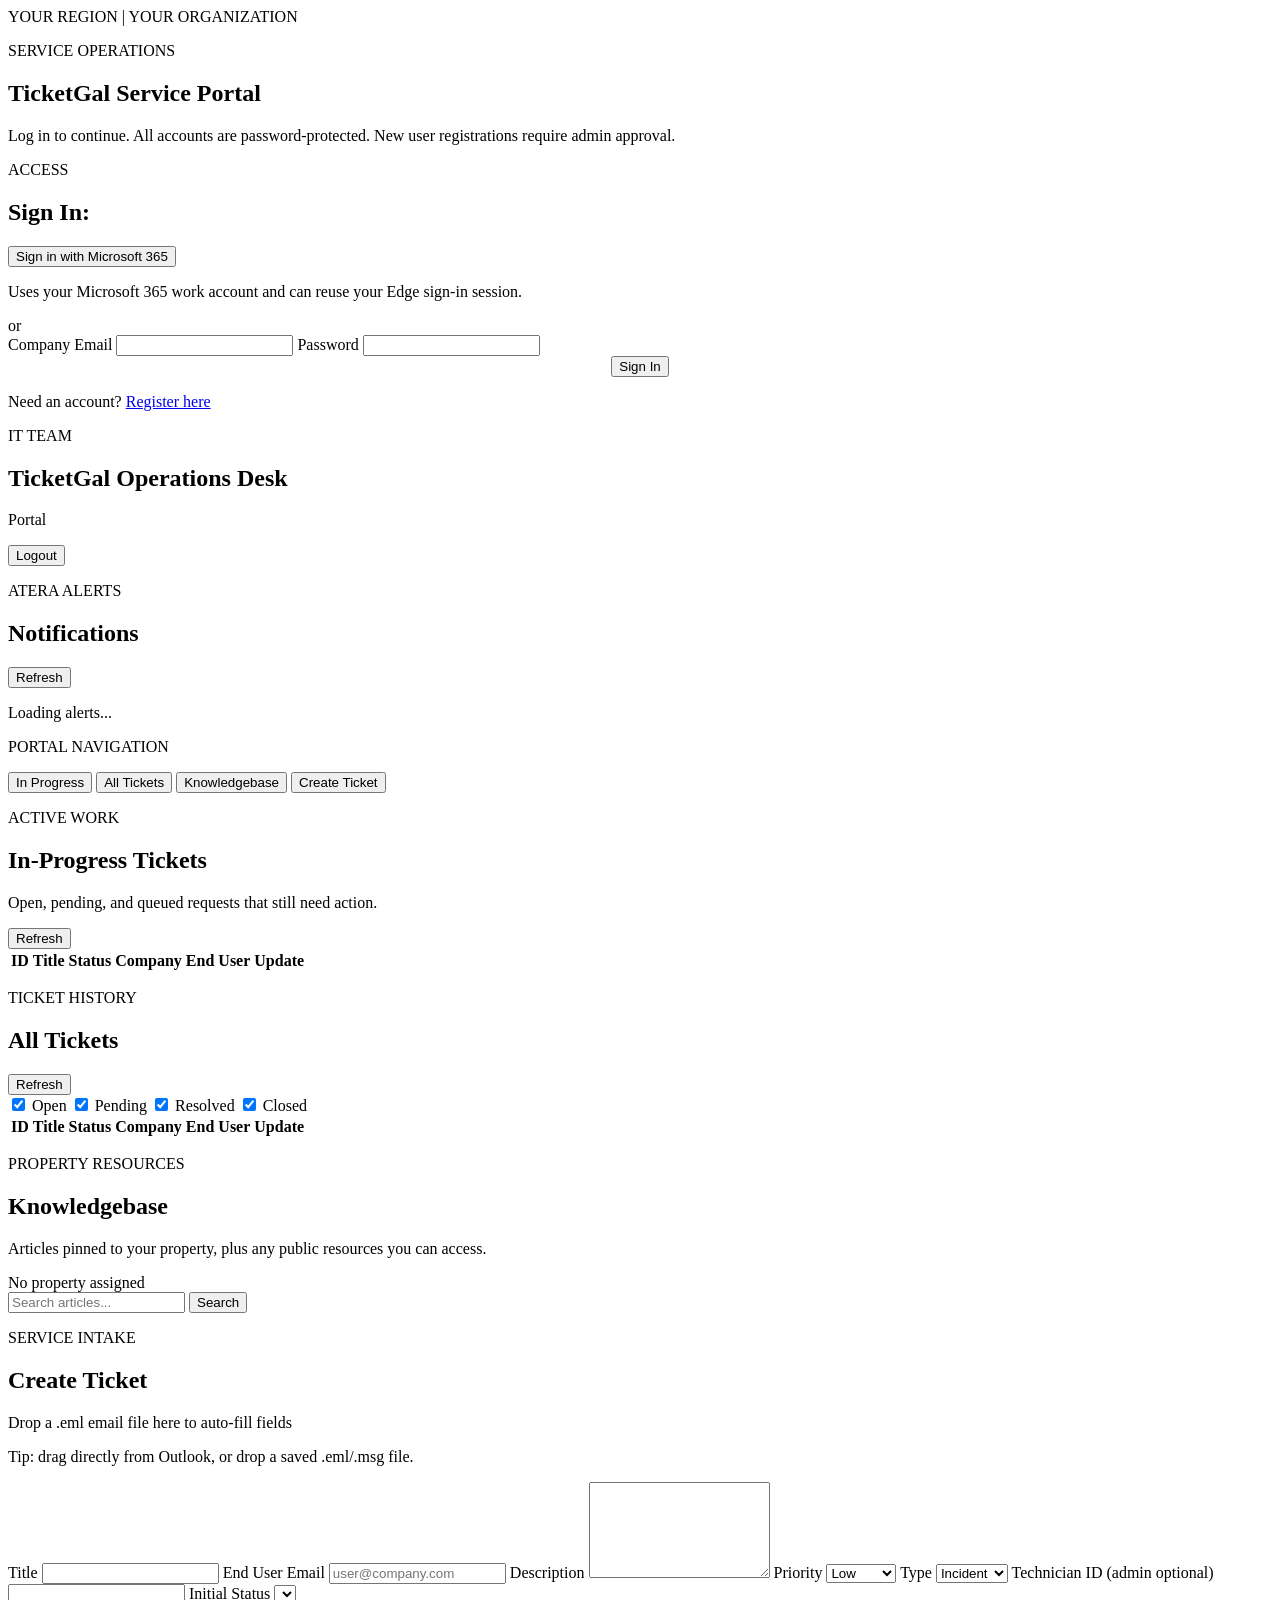
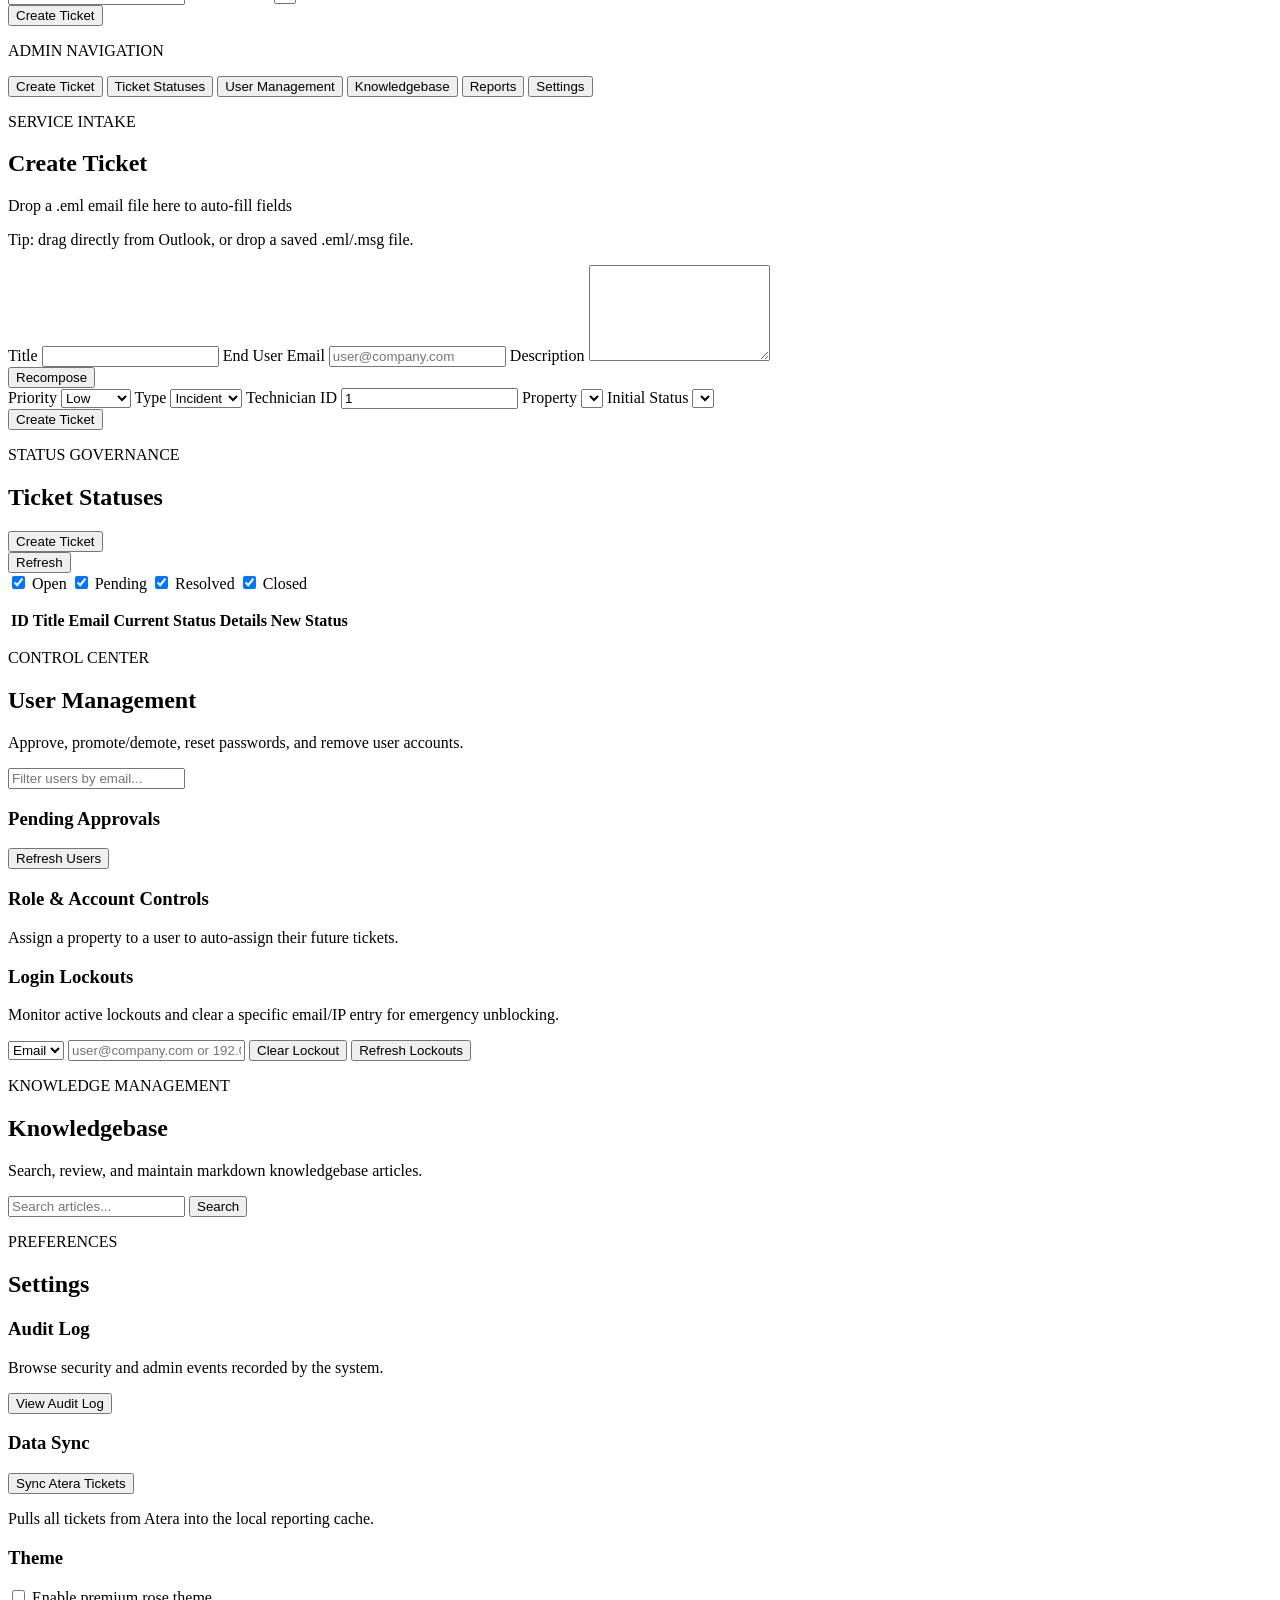
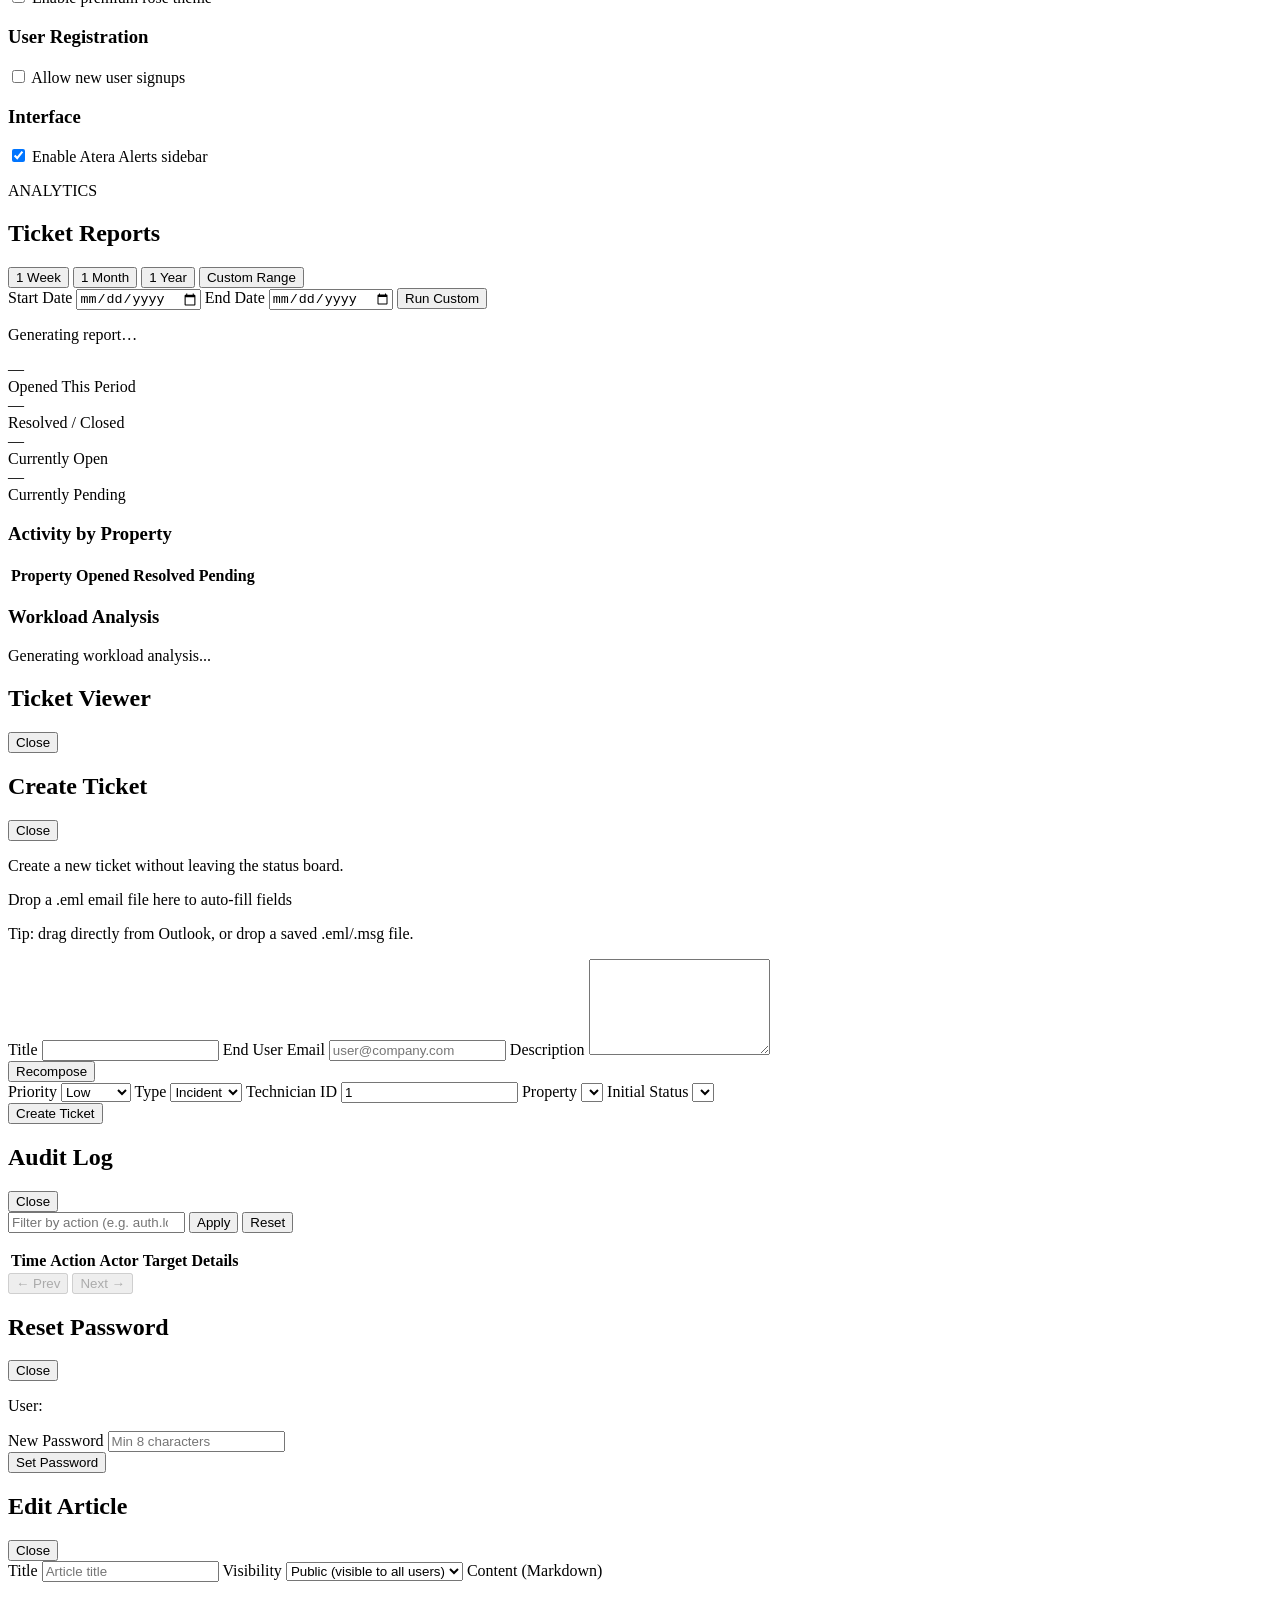
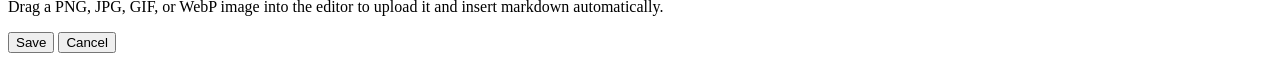
==== app/static/index.html @ 7ce6fb66 "yeeehawwwwww" ====
<!doctype html>
<html lang="en">
<head>
  <meta charset="UTF-8">
  <meta name="viewport" content="width=device-width, initial-scale=1.0">
  <title>TicketGal</title>
  <link rel="stylesheet" href="/static/styles.css?v=20260407-2">
</head>
<body>
  <div class="brand-strip">
    <span id="brand-top-left">YOUR REGION</span>
    <span class="dot">|</span>
    <span id="brand-top-right">YOUR ORGANIZATION</span>
  </div>

  <main class="shell">
    <section id="auth-view" class="auth-shell">
      <p id="brand-auth-eyebrow" class="eyebrow">SERVICE OPERATIONS</p>
      <h1 id="brand-auth-title">TicketGal Service Portal</h1>
      <p id="brand-auth-description" class="muted">Log in to continue. All accounts are password-protected. New user registrations require admin approval.</p>

      <div class="auth-single">
        <form id="login-form" class="card auth-card">
          <p class="card-kicker">ACCESS</p>
          <h2>Sign In:</h2>
          <div id="microsoft-auth-block" class="auth-alt hidden">
            <button id="microsoft-login-btn" class="microsoft-login-btn" type="button">Sign in with Microsoft 365</button>
            <p class="muted auth-note">Uses your Microsoft 365 work account and can reuse your Edge sign-in session.</p>
          </div>
          <div id="local-login-block">
            <div id="local-login-divider" class="auth-divider"><span>or</span></div>
            <label>
              Company Email
              <input id="login-email" type="email" required>
            </label>
            <label>
              Password
              <input id="login-password" type="password" required>
            </label><br>
            <center><button id="local-login-btn" type="submit">Sign In</button></center>
          </div>
          <p id="login-status" class="muted"></p>
          <p id="register-link" class="muted register-link">Need an account? <a href="/register">Register here</a></p>
        </form>
      </div>
    </section>

    <section id="app-view" class="hidden">
      <header class="hero">
        <div>
          <p id="brand-hero-eyebrow" class="eyebrow light">IT TEAM</p>
          <h1 id="brand-hero-title">TicketGal Operations Desk</h1>
          <p id="welcome-text">Portal</p>
        </div>
        <button id="logout-btn" type="button">Logout</button>
      </header>

      <aside id="alerts-feed" class="card">
        <div class="list-header">
          <div>
            <p class="card-kicker">ATERA ALERTS</p>
            <h2>Notifications</h2>
          </div>
          <button id="alerts-refresh-btn" type="button">Refresh</button>
        </div>
        <p id="alerts-status" class="muted">Loading alerts...</p>
        <div id="alerts-list" class="alerts-list"></div>
      </aside>

      <section id="user-shell" class="hidden user-shell-layout">
        <aside class="user-sidenav card">
          <p class="card-kicker">PORTAL NAVIGATION</p>
          <button type="button" class="user-nav-btn" data-user-page="user-page-in-progress">In Progress</button>
          <button type="button" class="user-nav-btn" data-user-page="user-page-tickets">All Tickets</button>
          <button type="button" class="user-nav-btn" data-user-page="user-page-knowledgebase">Knowledgebase</button>
          <button type="button" class="user-nav-btn" data-user-page="user-page-create">Create Ticket</button>
        </aside>

        <div class="user-content">
          <section id="user-page-in-progress" class="user-page card hidden">
            <div class="list-header">
              <div>
                <p class="card-kicker">ACTIVE WORK</p>
                <h2>In-Progress Tickets</h2>
                <p class="muted">Open, pending, and queued requests that still need action.</p>
              </div>
              <div class="actions">
                <button id="user-in-progress-refresh-btn" type="button">Refresh</button>
              </div>
            </div>

            <table>
              <thead>
                <tr>
                  <th>ID</th>
                  <th>Title</th>
                  <th>Status</th>
                  <th>Company</th>
                  <th>End User</th>
                  <th>Update</th>
                </tr>
              </thead>
              <tbody id="user-in-progress-body"></tbody>
            </table>
            <p id="user-in-progress-status" class="muted"></p>
          </section>

          <section id="user-page-tickets" class="user-page card hidden">
            <div class="list-header">
              <div>
                <p class="card-kicker">TICKET HISTORY</p>
                <h2>All Tickets</h2>
              </div>
              <div class="actions">
                <button id="refresh-btn" type="button">Refresh</button>
                <div id="user-status-filter" class="status-filter-checks">
                  <label><input type="checkbox" value="Open" checked> Open</label>
                  <label><input type="checkbox" value="Pending" checked> Pending</label>
                  <label><input type="checkbox" value="Resolved" checked> Resolved</label>
                  <label><input type="checkbox" value="Closed" checked> Closed</label>
                </div>
              </div>
            </div>

            <table>
              <thead>
                <tr>
                  <th>ID</th>
                  <th>Title</th>
                  <th>Status</th>
                  <th>Company</th>
                  <th>End User</th>
                  <th>Update</th>
                </tr>
              </thead>
              <tbody id="tickets-body"></tbody>
            </table>
            <p id="list-status" class="muted"></p>
          </section>

          <section id="user-page-knowledgebase" class="user-page card hidden">
            <div class="user-kb-hero">
              <div>
                <p class="card-kicker">PROPERTY RESOURCES</p>
                <h2>Knowledgebase</h2>
                <p class="muted">Articles pinned to your property, plus any public resources you can access.</p>
              </div>
              <div class="user-property-chip-wrap">
                <span id="user-property-chip" class="user-property-chip">No property assigned</span>
              </div>
            </div>

            <div class="kb-controls kb-controls-user">
              <div class="kb-search-box">
                <input id="user-kb-search-input" type="search" placeholder="Search articles..." maxlength="200">
                <button id="user-kb-search-btn" type="button">Search</button>
              </div>
            </div>
            <div class="kb-content">
              <div id="user-kb-articles-list" class="kb-articles-list"></div>
              <div id="user-kb-article-viewer" class="kb-article-viewer hidden"></div>
            </div>
          </section>

          <section id="user-page-create" class="user-page card hidden">
            <p class="card-kicker">SERVICE INTAKE</p>
            <h2>Create Ticket</h2>
            <p id="user-property-note" class="muted"></p>
            <div id="drop-zone" class="drop-zone" aria-label="Drop email file here">
              Drop a .eml email file here to auto-fill fields
            </div>
            <p id="drop-hint" class="muted">Tip: drag directly from Outlook, or drop a saved .eml/.msg file.</p>

            <form id="create-ticket-form" class="grid">
              <label>
                Title
                <input id="ticket-title" type="text" required>
              </label>

              <label>
                End User Email
                <input id="end-user-email" type="email" placeholder="user@company.com">
              </label>

              <label class="span-2">
                Description
                <textarea id="ticket-description" rows="6" required></textarea>
              </label>

              <label>
                Priority
                <select id="ticket-priority">
                  <option>Low</option>
                  <option>Medium</option>
                  <option>High</option>
                  <option>Critical</option>
                </select>
              </label>

              <label>
                Type
                <select id="ticket-type">
                  <option>Incident</option>
                  <option>Problem</option>
                  <option>Request</option>
                  <option>Change</option>
                </select>
              </label>

              <label>
                Technician ID (admin optional)
                <input id="technician-id" type="number" min="1">
              </label>

              <label>
                Initial Status
                <select id="ticket-status"></select>
              </label>

              <div class="span-2 actions">
                <button type="submit">Create Ticket</button>
                <span id="create-status" class="muted"></span>
              </div>
            </form>
          </section>
        </div>
      </section>

      <section id="admin-shell" class="hidden admin-shell">
        <aside class="admin-sidenav card">
          <p class="card-kicker">ADMIN NAVIGATION</p>
          <button type="button" class="nav-btn" data-admin-page="admin-page-create">Create Ticket</button>
          <button type="button" class="nav-btn" data-admin-page="admin-page-status">Ticket Statuses</button>
          <button type="button" class="nav-btn" data-admin-page="admin-page-users">User Management</button>
          <button type="button" class="nav-btn" data-admin-page="admin-page-knowledgebase">Knowledgebase</button>
          <button type="button" class="nav-btn" data-admin-page="admin-page-reports">Reports</button>
          <button type="button" class="nav-btn" data-admin-page="admin-page-settings">Settings</button>
        </aside>

        <div class="admin-content">
          <section id="admin-page-create" class="admin-page card hidden">
            <p class="card-kicker">SERVICE INTAKE</p>
            <h2>Create Ticket</h2>
            <div id="admin-drop-zone" class="drop-zone" aria-label="Drop email file here">
              Drop a .eml email file here to auto-fill fields
            </div>
            <p id="admin-drop-hint" class="muted">Tip: drag directly from Outlook, or drop a saved .eml/.msg file.</p>

            <form id="admin-create-ticket-form" class="grid">
              <label>
                Title
                <input id="admin-ticket-title" type="text" required>
              </label>

              <label>
                End User Email
                <input id="admin-end-user-email" type="email" placeholder="user@company.com">
              </label>

              <label class="span-2">
                Description
                <textarea id="admin-ticket-description" rows="6" required></textarea>
              </label>

              <div class="span-2 actions">
                <button id="admin-ticket-ai-assist" type="button">Recompose</button>
                <span id="admin-ticket-ai-status" class="muted"></span>
              </div>

              <label>
                Priority
                <select id="admin-ticket-priority">
                  <option>Low</option>
                  <option>Medium</option>
                  <option>High</option>
                  <option>Critical</option>
                </select>
              </label>

              <label>
                Type
                <select id="admin-ticket-type">
                  <option>Incident</option>
                  <option>Problem</option>
                  <option>Request</option>
                  <option>Change</option>
                </select>
              </label>

              <label>
                Technician ID
                <input id="admin-technician-id" type="number" min="1" value="1">
              </label>

              <label>
                Property
                <select id="admin-ticket-property"></select>
              </label>

              <label>
                Initial Status
                <select id="admin-ticket-status"></select>
              </label>

              <div class="span-2 actions">
                <button type="submit">Create Ticket</button>
                <span id="admin-create-status" class="muted"></span>
              </div>
            </form>
          </section>

          <section id="admin-page-status" class="admin-page card hidden">
            <p class="card-kicker">STATUS GOVERNANCE</p>
            <div class="page-header-actions">
              <h2>Ticket Statuses</h2>
              <button id="admin-status-create-btn" type="button">Create Ticket</button>
            </div>
            <div class="actions" style="justify-content:flex-start;gap:0.75rem;flex-wrap:wrap;margin-bottom:1rem;">
              <button id="admin-status-refresh-btn" type="button">Refresh</button>
              <div id="admin-status-filter" class="status-filter-checks">
                <label><input type="checkbox" value="Open" checked> Open</label>
                <label><input type="checkbox" value="Pending" checked> Pending</label>
                <label><input type="checkbox" value="Resolved" checked> Resolved</label>
                <label><input type="checkbox" value="Closed" checked> Closed</label>
              </div>
            </div>

            <table>
              <thead>
                <tr>
                  <th>ID</th>
                  <th>Title</th>
                  <th>Email</th>
                  <th>Current Status</th>
                  <th>Details</th>
                  <th>New Status</th>
                </tr>
              </thead>
              <tbody id="admin-status-body"></tbody>
            </table>
            <p id="admin-status-message" class="muted"></p>
          </section>

          <section id="admin-page-users" class="admin-page card hidden">
            <p class="card-kicker">CONTROL CENTER</p>
            <h2>User Management</h2>
            <p class="muted">Approve, promote/demote, reset passwords, and remove user accounts.</p>

            <div class="user-search-bar">
              <input id="user-search" type="search" placeholder="Filter users by email..." autocomplete="off">
            </div>

            <div class="admin-grid">
              <div>
                <h3>Pending Approvals</h3>
                <button id="refresh-users-btn" type="button">Refresh Users</button>
                <div id="pending-users"></div>
              </div>

              <div class="span-2">
                <h3>Role &amp; Account Controls</h3>
                <p class="muted">Assign a property to a user to auto-assign their future tickets.</p>
                <div id="user-management-list"></div>
              </div>

              <div class="span-2">
                <h3>Login Lockouts</h3>
                <p class="muted">Monitor active lockouts and clear a specific email/IP entry for emergency unblocking.</p>
                <div class="actions lockout-controls">
                  <select id="lockout-key-type" aria-label="Lockout key type">
                    <option value="email">Email</option>
                    <option value="ip">IP</option>
                  </select>
                  <input id="lockout-key-value" type="text" placeholder="user@company.com or 192.0.2.10" aria-label="Lockout key value">
                  <button id="clear-lockout-btn" type="button">Clear Lockout</button>
                  <button id="refresh-lockouts-btn" type="button">Refresh Lockouts</button>
                </div>
                <p id="lockout-status" class="muted"></p>
                <div id="lockout-list"></div>
              </div>
            </div>
          </section>

          <section id="admin-page-knowledgebase" class="admin-page card hidden">
            <p class="card-kicker">KNOWLEDGE MANAGEMENT</p>
            <h2>Knowledgebase</h2>
            <p class="muted">Search, review, and maintain markdown knowledgebase articles.</p>
            <div class="kb-controls">
              <div class="kb-search-box">
                <input id="kb-search-input" type="search" placeholder="Search articles..." maxlength="200">
                <button id="kb-search-btn" type="button">Search</button>
              </div>
              <button id="kb-new-article-btn" type="button" class="btn-admin-only" style="display:none;">New Article</button>
            </div>
            <div class="kb-content">
              <div id="kb-articles-list" class="kb-articles-list"></div>
              <div id="kb-article-viewer" class="kb-article-viewer hidden"></div>
            </div>
          </section>

          <section id="admin-page-settings" class="admin-page card hidden">
            <p class="card-kicker">PREFERENCES</p>
            <h2>Settings</h2>

            <div class="settings-section">
              <h3>Audit Log</h3>
              <p class="muted">Browse security and admin events recorded by the system.</p>
              <button id="open-audit-log-btn" type="button">View Audit Log</button>
            </div>

            <div class="settings-section">
              <h3>Data Sync</h3>
              <div class="actions" style="justify-content:flex-start;gap:0.75rem;flex-wrap:wrap;">
                <button id="admin-sync-tickets-btn" type="button">Sync Atera Tickets</button>
                <span id="admin-sync-tickets-status" class="muted"></span>
              </div>
              <p class="muted">Pulls all tickets from Atera into the local reporting cache.</p>
            </div>

            <div class="settings-section">
              <h3>Theme</h3>
              <label class="theme-toggle-label">
                <input id="admin-theme-toggle" type="checkbox">
                <span>Enable premium rose theme</span>
              </label>
              <p id="theme-status" class="muted"></p>
            </div>

            <div class="settings-section">
              <h3>User Registration</h3>
              <label class="theme-toggle-label">
                <input id="admin-signups-toggle" type="checkbox">
                <span>Allow new user signups</span>
              </label>
              <p id="signups-status" class="muted"></p>
            </div>

            <div class="settings-section">
              <h3>Interface</h3>
              <label class="theme-toggle-label">
                <input id="admin-alerts-toggle" type="checkbox" checked>
                <span>Enable Atera Alerts sidebar</span>
              </label>
              <p id="alerts-toggle-status" class="muted"></p>
            </div>
          </section>

          <section id="admin-page-reports" class="admin-page card hidden">
            <p class="card-kicker">ANALYTICS</p>
            <h2>Ticket Reports</h2>

            <div class="report-period-selector">
              <button type="button" class="period-btn" data-period="week">1 Week</button>
              <button type="button" class="period-btn" data-period="month">1 Month</button>
              <button type="button" class="period-btn" data-period="year">1 Year</button>
              <button type="button" class="period-btn" data-period="custom">Custom Range</button>
            </div>

            <div id="report-custom-controls" class="report-custom-controls hidden">
              <label>
                Start Date
                <input id="report-custom-start" type="date">
              </label>
              <label>
                End Date
                <input id="report-custom-end" type="date">
              </label>
              <button id="report-custom-run" type="button">Run Custom</button>
            </div>

            <p id="report-loading" class="muted hidden">Generating report&hellip;</p>

            <div id="report-stats" class="report-stats hidden">
              <div class="report-stat-card">
                <div class="report-stat-number" id="report-opened-count">&mdash;</div>
                <div class="report-stat-label">Opened This Period</div>
              </div>
              <div class="report-stat-card">
                <div class="report-stat-number" id="report-resolved-count">&mdash;</div>
                <div class="report-stat-label">Resolved / Closed</div>
              </div>
              <div class="report-stat-card">
                <div class="report-stat-number" id="report-open-count">&mdash;</div>
                <div class="report-stat-label">Currently Open</div>
              </div>
              <div class="report-stat-card">
                <div class="report-stat-number" id="report-pending-count">&mdash;</div>
                <div class="report-stat-label">Currently Pending</div>
              </div>
            </div>

            <div id="report-customer-section" class="hidden">
              <h3>Activity by Property</h3>
              <table>
                <thead>
                  <tr>
                    <th>Property</th>
                    <th>Opened</th>
                    <th>Resolved</th>
                    <th>Pending</th>
                  </tr>
                </thead>
                <tbody id="report-customer-body"></tbody>
              </table>
            </div>

            <div id="report-ai-section" class="hidden">
              <h3>Workload Analysis</h3>
              <div id="report-ai-loading" class="report-ai-loading hidden">
                <span class="report-ai-spinner" aria-hidden="true"></span>
                <span>Generating workload analysis...</span>
              </div>
              <div id="report-ai-summary" class="report-ai-summary"></div>
            </div>
          </section>
        </div>
      </section>
    </section>

  </main>

  <div id="ticket-viewer" class="ticket-viewer hidden" role="dialog" aria-modal="true" aria-labelledby="ticket-viewer-title">
    <div class="ticket-viewer-panel">
      <div class="ticket-viewer-header">
        <h2 id="ticket-viewer-title">Ticket Viewer</h2>
        <button id="ticket-viewer-close" type="button">Close</button>
      </div>
      <div id="ticket-viewer-meta" class="ticket-viewer-meta"></div>
      <div id="ticket-viewer-update" class="ticket-viewer-update"></div>
      <p id="ticket-viewer-update-status" class="muted"></p>
      <div id="ticket-viewer-history" class="ticket-viewer-history"></div>
    </div>
  </div>

  <div id="admin-create-ticket-modal" class="ticket-viewer hidden" role="dialog" aria-modal="true" aria-labelledby="admin-create-ticket-modal-title">
    <div class="ticket-viewer-panel create-ticket-modal-panel">
      <div class="ticket-viewer-header">
        <h2 id="admin-create-ticket-modal-title">Create Ticket</h2>
        <button id="admin-create-ticket-modal-close" type="button">Close</button>
      </div>
      <p class="muted">Create a new ticket without leaving the status board.</p>
      <div id="admin-modal-drop-zone" class="drop-zone" aria-label="Drop email file here">
        Drop a .eml email file here to auto-fill fields
      </div>
      <p id="admin-modal-drop-hint" class="muted">Tip: drag directly from Outlook, or drop a saved .eml/.msg file.</p>

      <form id="admin-modal-create-ticket-form" class="grid">
        <label>
          Title
          <input id="admin-modal-ticket-title" type="text" required>
        </label>

        <label>
          End User Email
          <input id="admin-modal-end-user-email" type="email" placeholder="user@company.com">
        </label>

        <label class="span-2">
          Description
          <textarea id="admin-modal-ticket-description" rows="6" required></textarea>
        </label>

        <div class="span-2 actions">
          <button id="admin-modal-ticket-ai-assist" type="button">Recompose</button>
          <span id="admin-modal-ticket-ai-status" class="muted"></span>
        </div>

        <label>
          Priority
          <select id="admin-modal-ticket-priority">
            <option>Low</option>
            <option>Medium</option>
            <option>High</option>
            <option>Critical</option>
          </select>
        </label>

        <label>
          Type
          <select id="admin-modal-ticket-type">
            <option>Incident</option>
            <option>Problem</option>
            <option>Request</option>
            <option>Change</option>
          </select>
        </label>

        <label>
          Technician ID
          <input id="admin-modal-technician-id" type="number" min="1" value="1">
        </label>

        <label>
          Property
          <select id="admin-modal-ticket-property"></select>
        </label>

        <label>
          Initial Status
          <select id="admin-modal-ticket-status"></select>
        </label>

        <div class="span-2 actions">
          <button type="submit">Create Ticket</button>
          <span id="admin-modal-create-status" class="muted"></span>
        </div>
      </form>
    </div>
  </div>

  <div id="audit-log-modal" class="ticket-viewer hidden" role="dialog" aria-modal="true" aria-labelledby="audit-log-modal-title">
    <div class="ticket-viewer-panel audit-log-panel">
      <div class="ticket-viewer-header">
        <h2 id="audit-log-modal-title">Audit Log</h2>
        <button id="audit-log-close" type="button">Close</button>
      </div>
      <div class="audit-log-filters">
        <input id="audit-log-action-filter" type="search" placeholder="Filter by action (e.g. auth.login)" autocomplete="off">
        <button id="audit-log-filter-btn" type="button">Apply</button>
        <button id="audit-log-reset-btn" type="button">Reset</button>
      </div>
      <p id="audit-log-status" class="muted"></p>
      <div id="audit-log-table-wrap">
        <table class="audit-log-table">
          <thead>
            <tr>
              <th>Time</th>
              <th>Action</th>
              <th>Actor</th>
              <th>Target</th>
              <th>Details</th>
            </tr>
          </thead>
          <tbody id="audit-log-body"></tbody>
        </table>
      </div>
      <div class="audit-log-pagination">
        <button id="audit-log-prev" type="button" disabled>&#8592; Prev</button>
        <span id="audit-log-page-info"></span>
        <button id="audit-log-next" type="button" disabled>Next &#8594;</button>
      </div>
    </div>
  </div>

  <div id="password-reset-modal" class="ticket-viewer hidden" role="dialog" aria-modal="true" aria-labelledby="password-reset-title">
    <div class="ticket-viewer-panel">
      <div class="ticket-viewer-header">
        <h2 id="password-reset-title">Reset Password</h2>
        <button id="password-reset-close" type="button">Close</button>
      </div>
      <div class="password-reset-content">
        <p>User: <span id="password-reset-user-email"></span></p>
        <label>
          New Password
          <input id="password-reset-input" type="password" placeholder="Min 8 characters" minlength="8" required>
        </label>
        <div class="actions">
          <button id="password-reset-submit" type="button">Set Password</button>
          <span id="password-reset-status" class="muted"></span>
        </div>
      </div>
    </div>
  </div>

  <div id="kb-editor-modal" class="ticket-viewer hidden" role="dialog" aria-modal="true" aria-labelledby="kb-editor-title-heading">
    <div class="ticket-viewer-panel kb-editor-panel">
      <div class="ticket-viewer-header">
        <h2 id="kb-editor-title-heading">Edit Article</h2>
        <button id="kb-editor-close" type="button">Close</button>
      </div>
      <div class="kb-editor-form">
        <label>
          Title
          <input id="kb-editor-title-input" type="text" placeholder="Article title" maxlength="200" required>
        </label>
        <label>
          Visibility
          <select id="kb-editor-visibility">
            <option value="public">Public (visible to all users)</option>
            <option value="admin_only">Admin Only</option>
            <option value="company_assigned">Company Assigned</option>
            <option value="user_allowlist">User Allowlist</option>
          </select>
        </label>
        <label id="kb-editor-customer-label" style="display:none;">
          Restrict to Property
          <select id="kb-editor-customer-id">
            <option value="">-- Select a property --</option>
          </select>
        </label>
        <label>
          Content (Markdown)
          <div id="kb-editor-codemirror"></div>
        </label>
        <p id="kb-editor-upload-hint" class="muted kb-editor-upload-hint">Drag a PNG, JPG, GIF, or WebP image into the editor to upload it and insert markdown automatically.</p>
        <div class="kb-editor-actions">
          <button id="kb-editor-save" type="button">Save</button>
          <button id="kb-editor-cancel" type="button">Cancel</button>
          <button id="kb-editor-delete" type="button" class="btn-danger" style="display:none;">Delete</button>
          <span id="kb-editor-status" class="muted"></span>
        </div>
      </div>
    </div>
  </div>

  <!-- CodeMirror 5 markdown editor (served locally for reliability) -->
  <link rel="stylesheet" href="/static/codemirror.min.css">
  <script src="/static/codemirror.min.js"></script>
  <script src="/static/codemirror-markdown.min.js"></script>

  <!-- marked.js for markdown rendering (served locally for reliability) -->
  <script src="/static/marked.min.js"></script>

  <script src="/static/app.js?v=20260407-2" defer></script>
</body>
</html>
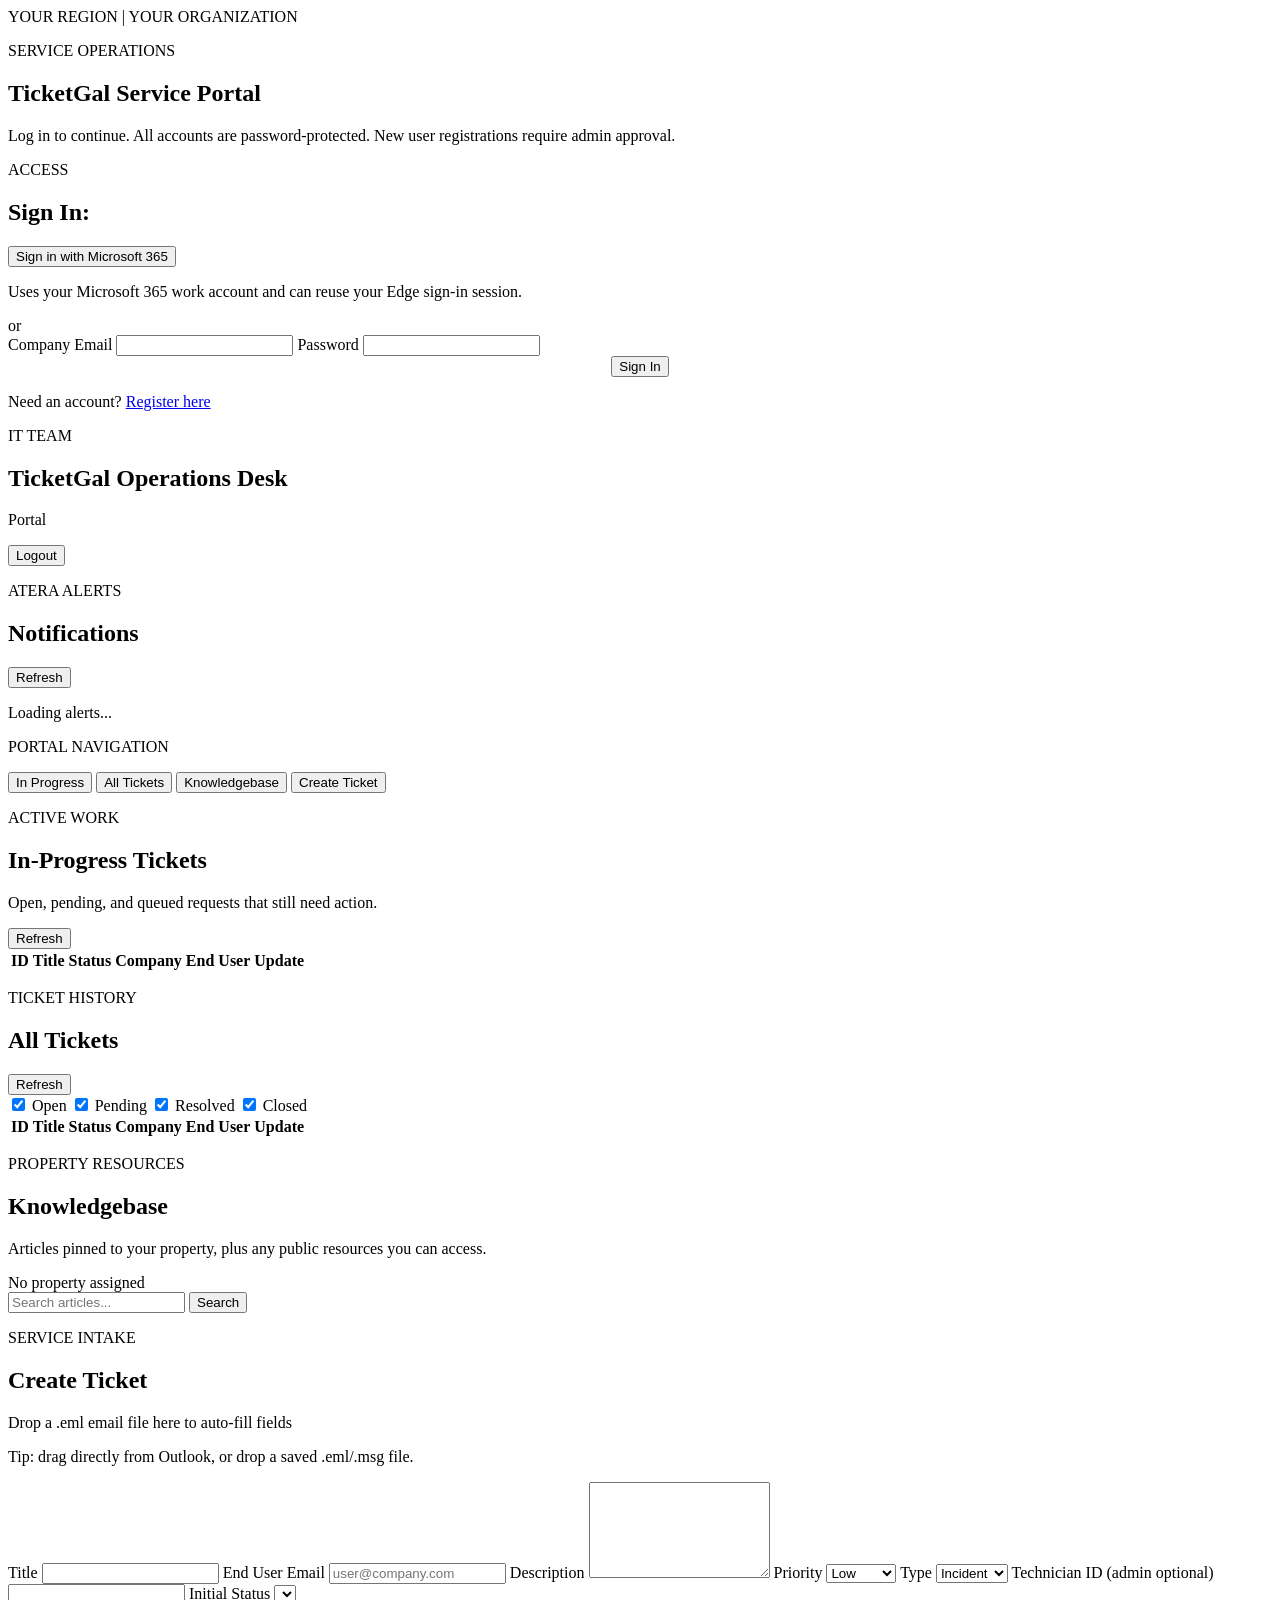
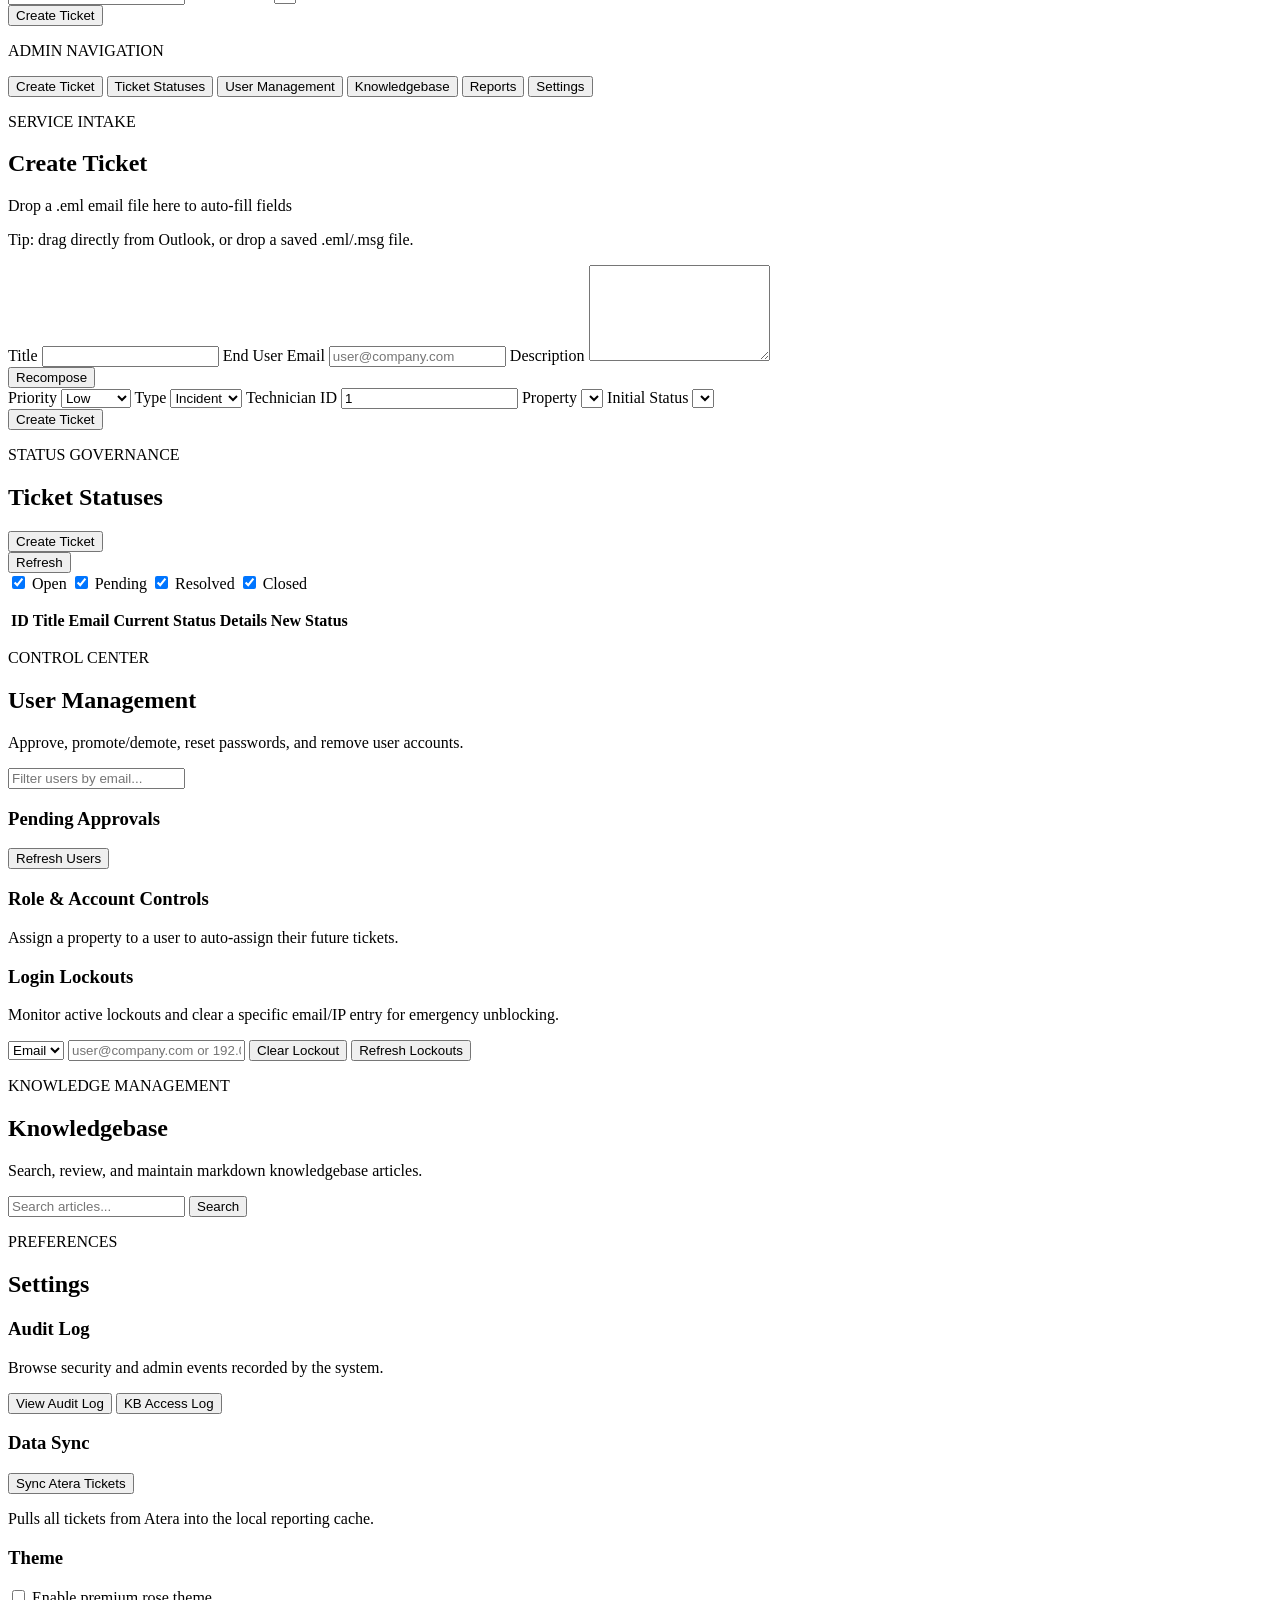
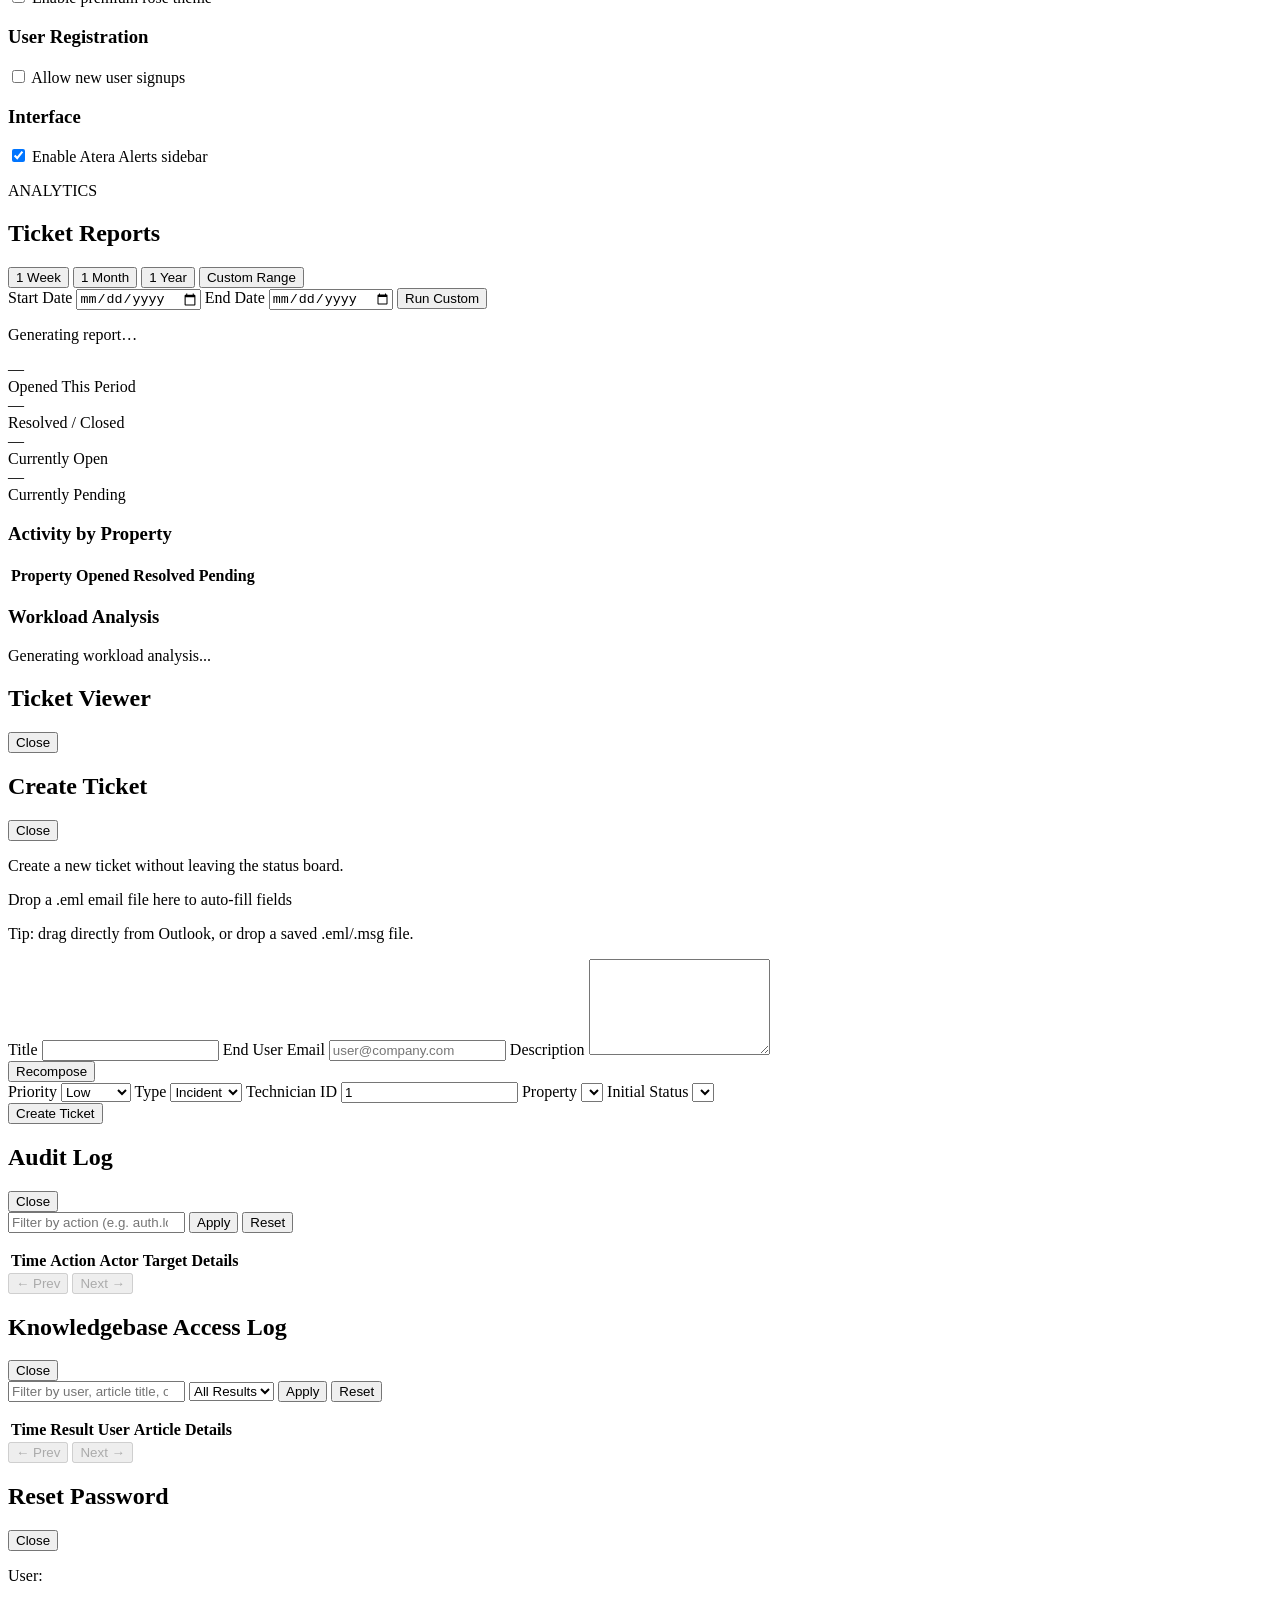
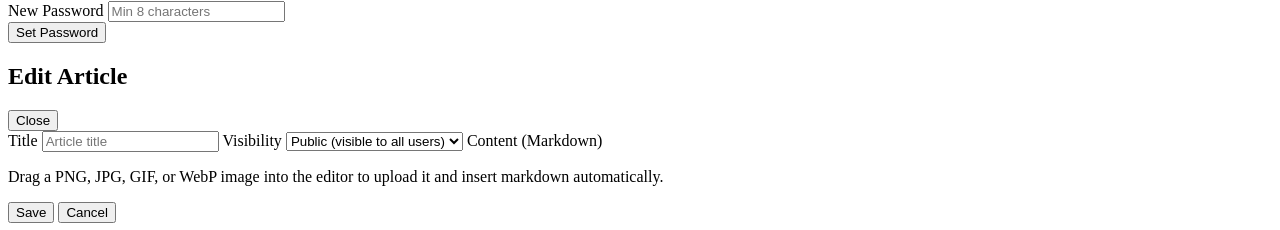
==== commit 509d98b7: "new audit log for kb access and accompanying modal." ====
--- a/app/static/index.html
+++ b/app/static/index.html
@@ -405,7 +405,10 @@
             <div class="settings-section">
               <h3>Audit Log</h3>
               <p class="muted">Browse security and admin events recorded by the system.</p>
-              <button id="open-audit-log-btn" type="button">View Audit Log</button>
+              <div class="actions" style="justify-content:flex-start;gap:0.75rem;flex-wrap:wrap;">
+                <button id="open-audit-log-btn" type="button">View Audit Log</button>
+                <button id="open-kb-access-log-btn" type="button">KB Access Log</button>
+              </div>
             </div>
 
             <div class="settings-section">
@@ -620,7 +623,7 @@
         <button id="audit-log-reset-btn" type="button">Reset</button>
       </div>
       <p id="audit-log-status" class="muted"></p>
-      <div id="audit-log-table-wrap">
+      <div id="audit-log-table-wrap" class="audit-log-table-wrap">
         <table class="audit-log-table">
           <thead>
             <tr>
@@ -642,6 +645,45 @@
     </div>
   </div>
 
+  <div id="kb-access-log-modal" class="ticket-viewer hidden" role="dialog" aria-modal="true" aria-labelledby="kb-access-log-modal-title">
+    <div class="ticket-viewer-panel audit-log-panel">
+      <div class="ticket-viewer-header">
+        <h2 id="kb-access-log-modal-title">Knowledgebase Access Log</h2>
+        <button id="kb-access-log-close" type="button">Close</button>
+      </div>
+      <div class="audit-log-filters">
+        <input id="kb-access-log-search-filter" type="search" placeholder="Filter by user, article title, or slug" autocomplete="off">
+        <select id="kb-access-log-result-filter" aria-label="Filter KB access result">
+          <option value="">All Results</option>
+          <option value="allowed">Allowed</option>
+          <option value="denied">Denied</option>
+        </select>
+        <button id="kb-access-log-filter-btn" type="button">Apply</button>
+        <button id="kb-access-log-reset-btn" type="button">Reset</button>
+      </div>
+      <p id="kb-access-log-status" class="muted"></p>
+      <div class="audit-log-table-wrap">
+        <table class="audit-log-table">
+          <thead>
+            <tr>
+              <th>Time</th>
+              <th>Result</th>
+              <th>User</th>
+              <th>Article</th>
+              <th>Details</th>
+            </tr>
+          </thead>
+          <tbody id="kb-access-log-body"></tbody>
+        </table>
+      </div>
+      <div class="audit-log-pagination">
+        <button id="kb-access-log-prev" type="button" disabled>&#8592; Prev</button>
+        <span id="kb-access-log-page-info"></span>
+        <button id="kb-access-log-next" type="button" disabled>Next &#8594;</button>
+      </div>
+    </div>
+  </div>
+
   <div id="password-reset-modal" class="ticket-viewer hidden" role="dialog" aria-modal="true" aria-labelledby="password-reset-title">
     <div class="ticket-viewer-panel">
       <div class="ticket-viewer-header">
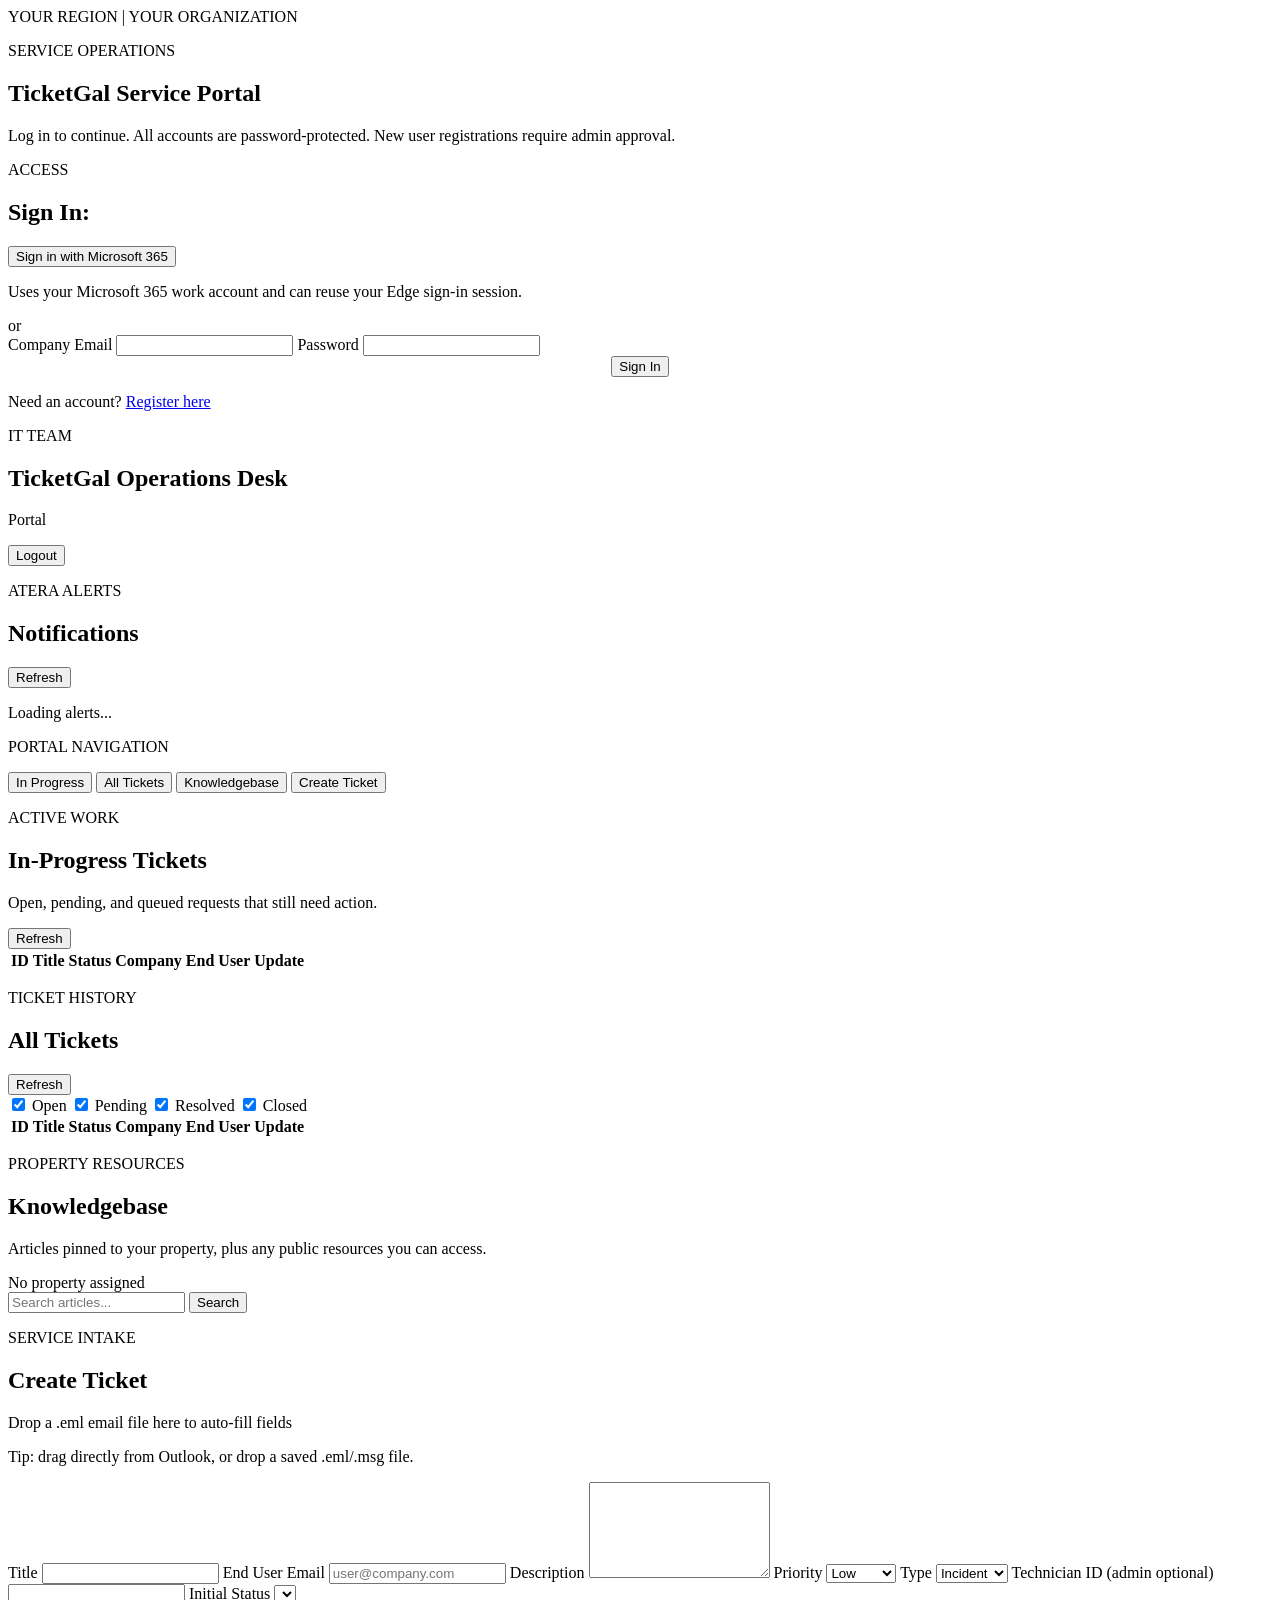
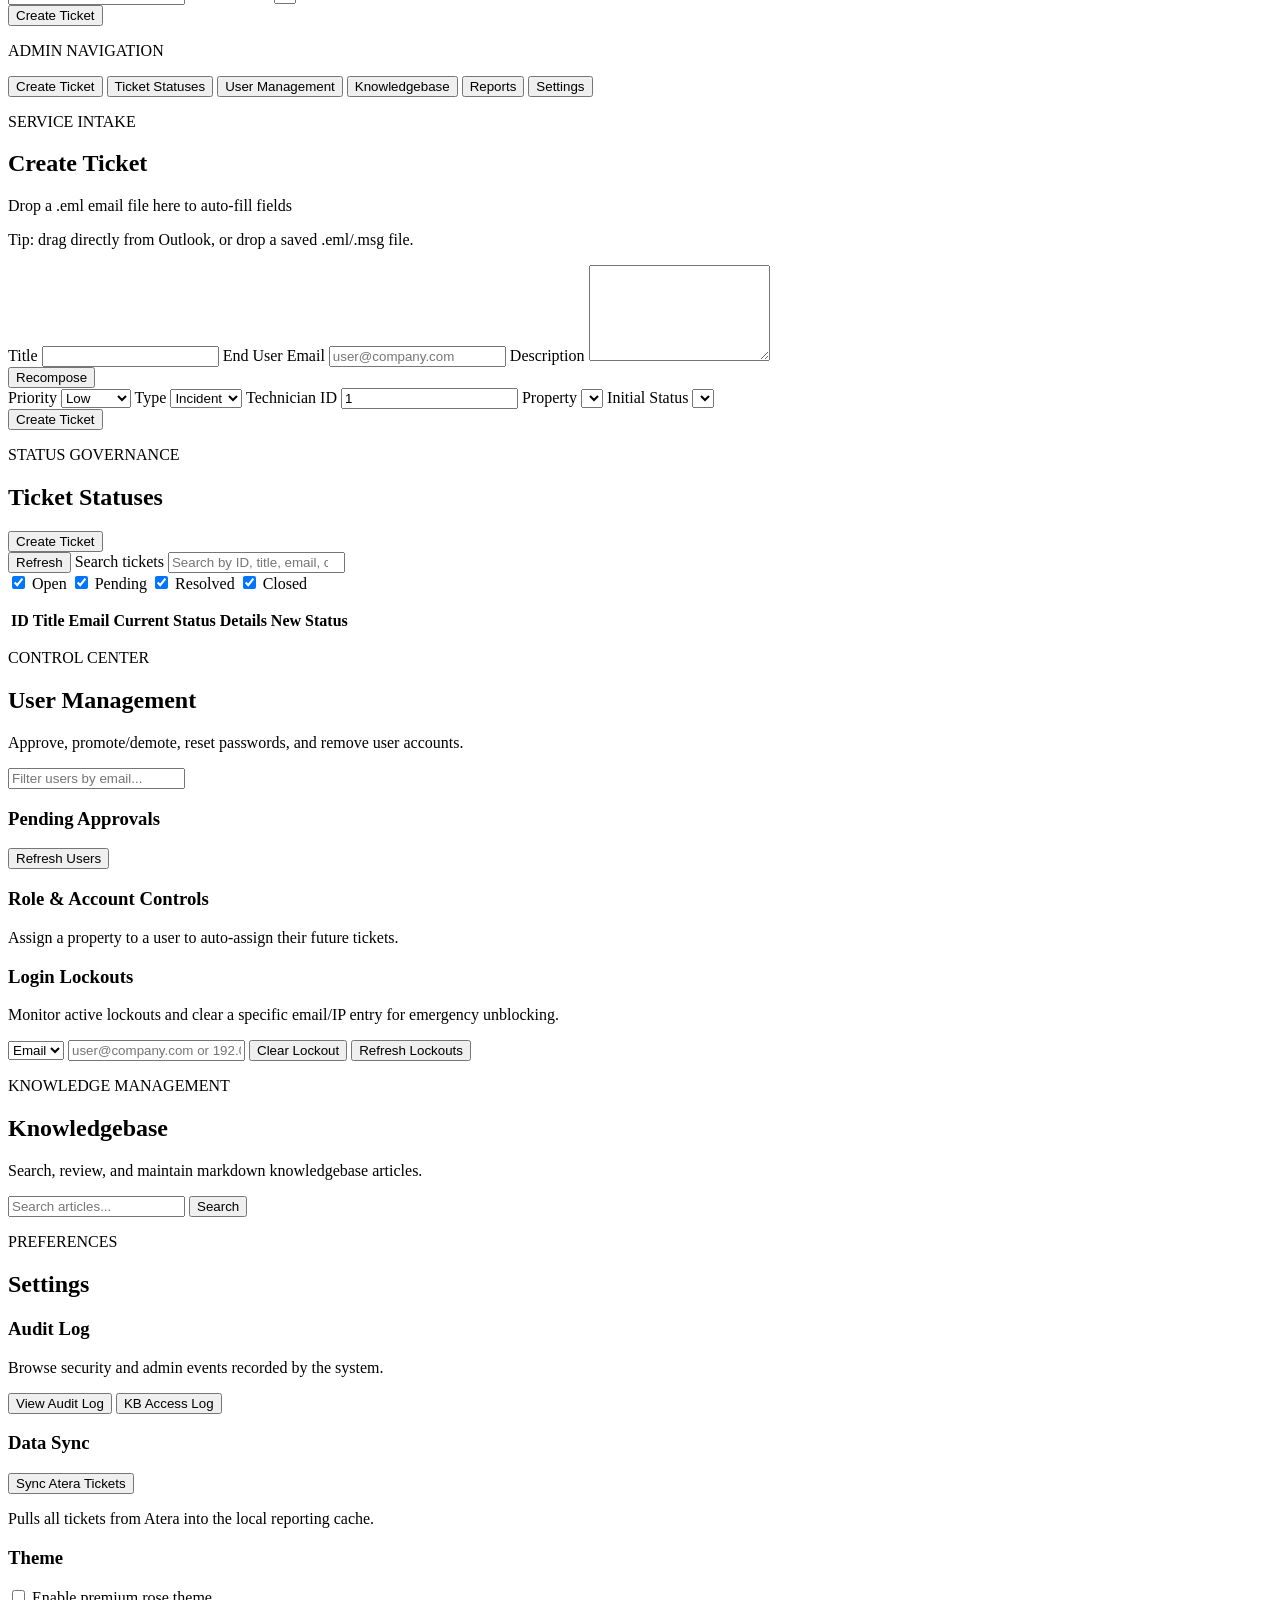
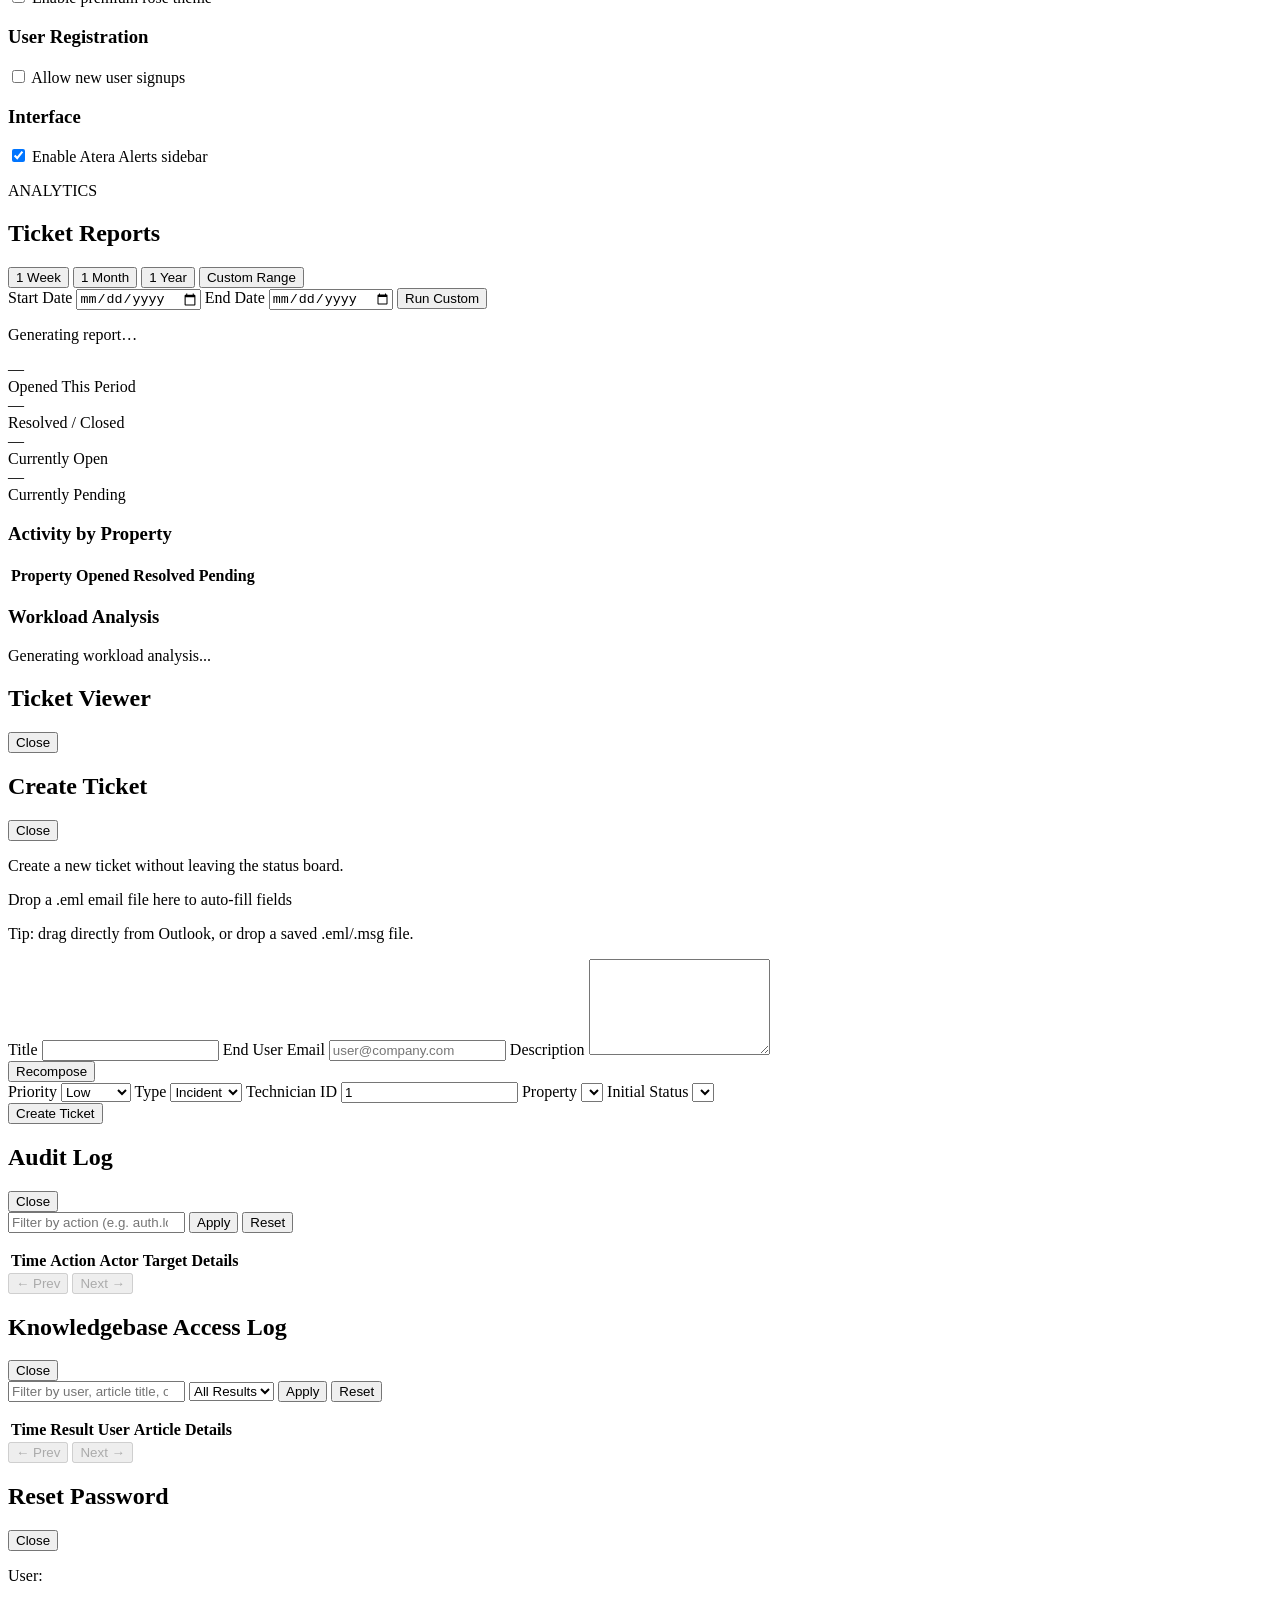
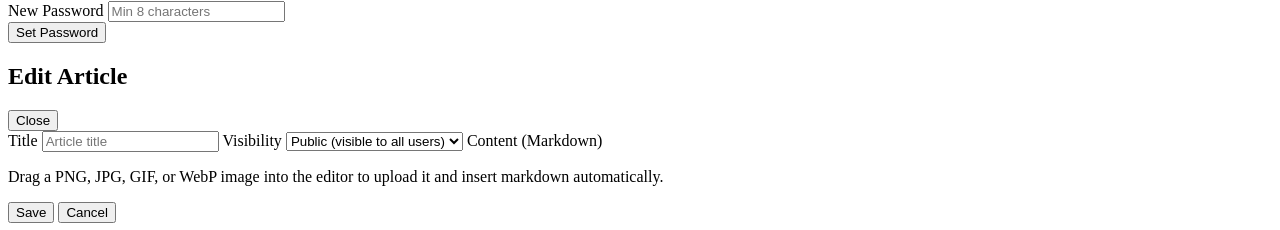
==== commit cd917d36: "added search bar to application" ====
--- a/app/static/index.html
+++ b/app/static/index.html
@@ -4,6 +4,7 @@
   <meta charset="UTF-8">
   <meta name="viewport" content="width=device-width, initial-scale=1.0">
   <title>TicketGal</title>
+  <link rel="stylesheet" href="/theme.css">
   <link rel="stylesheet" href="/static/styles.css?v=20260407-2">
 </head>
 <body>
@@ -317,6 +318,10 @@
             </div>
             <div class="actions" style="justify-content:flex-start;gap:0.75rem;flex-wrap:wrap;margin-bottom:1rem;">
               <button id="admin-status-refresh-btn" type="button">Refresh</button>
+              <label class="ticket-search-field" for="admin-ticket-search">
+                <span>Search tickets</span>
+                <input id="admin-ticket-search" type="search" placeholder="Search by ID, title, email, company..." autocomplete="off">
+              </label>
               <div id="admin-status-filter" class="status-filter-checks">
                 <label><input type="checkbox" value="Open" checked> Open</label>
                 <label><input type="checkbox" value="Pending" checked> Pending</label>
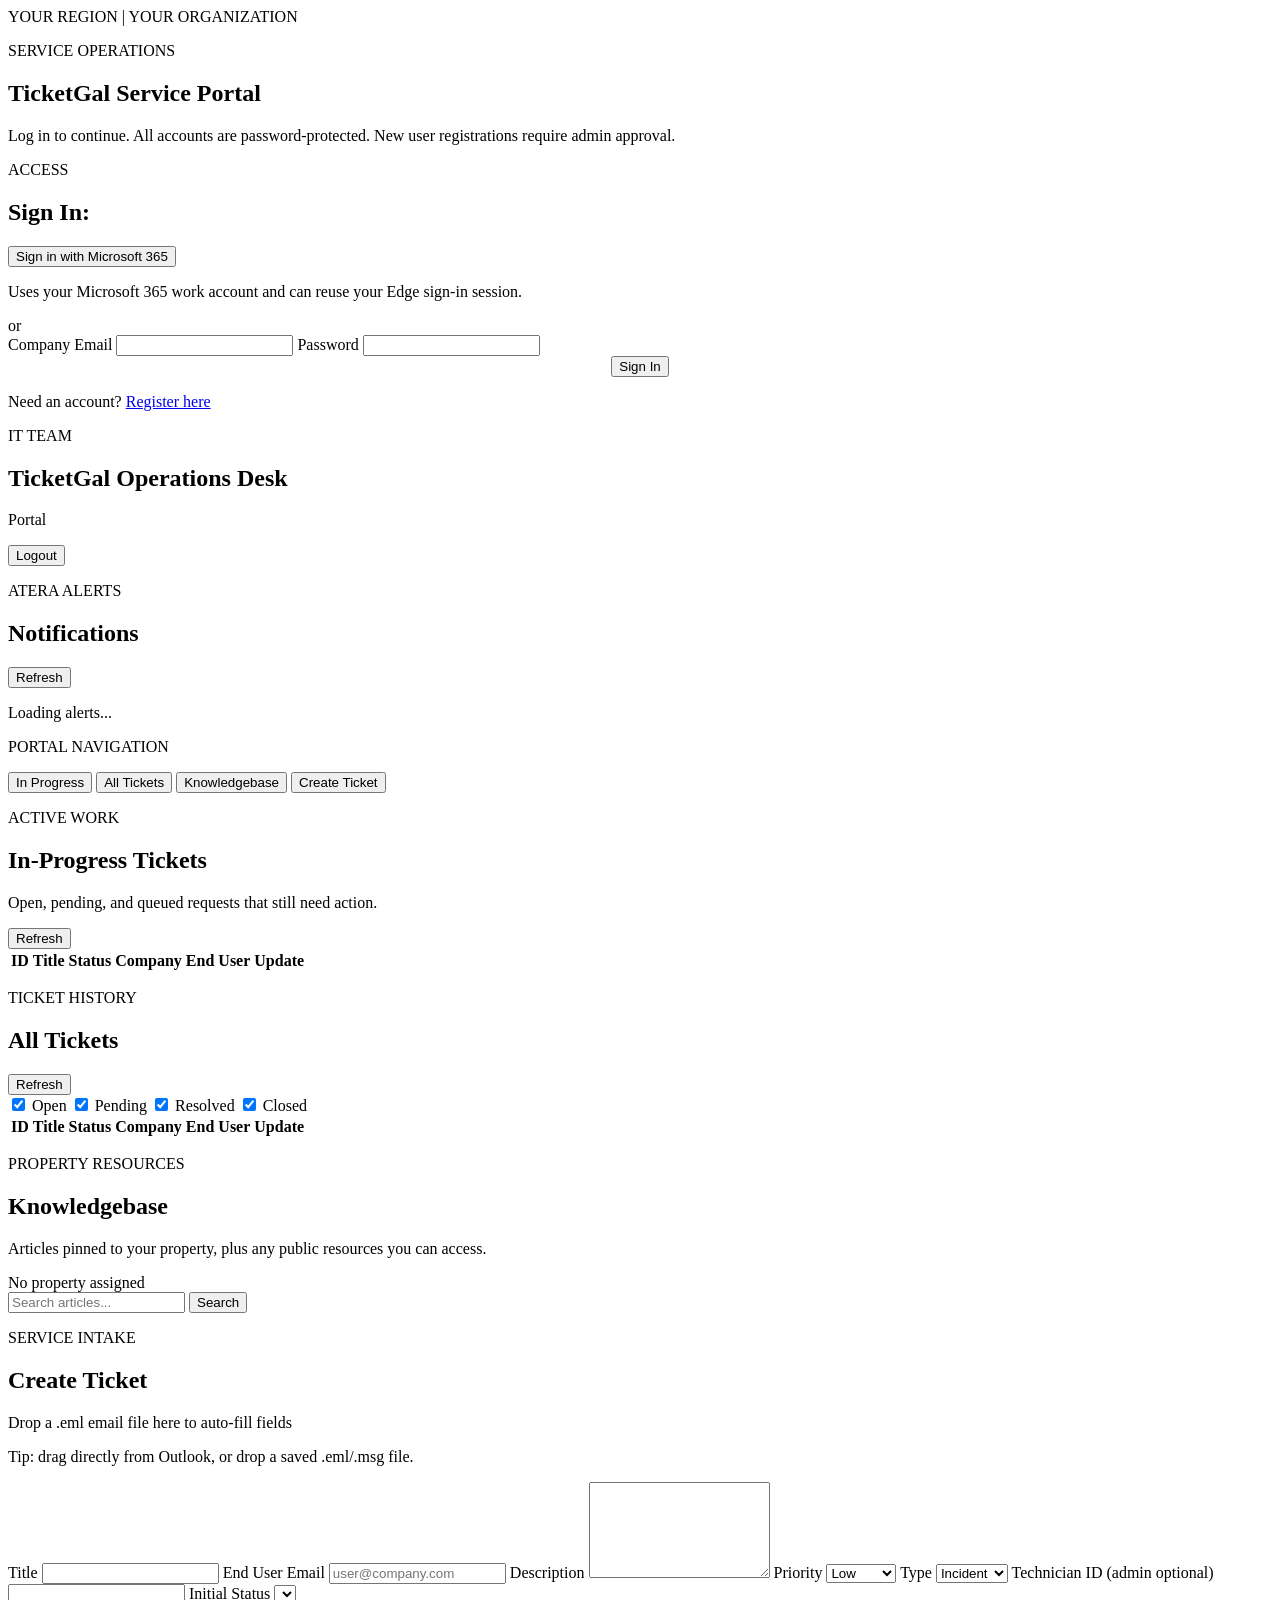
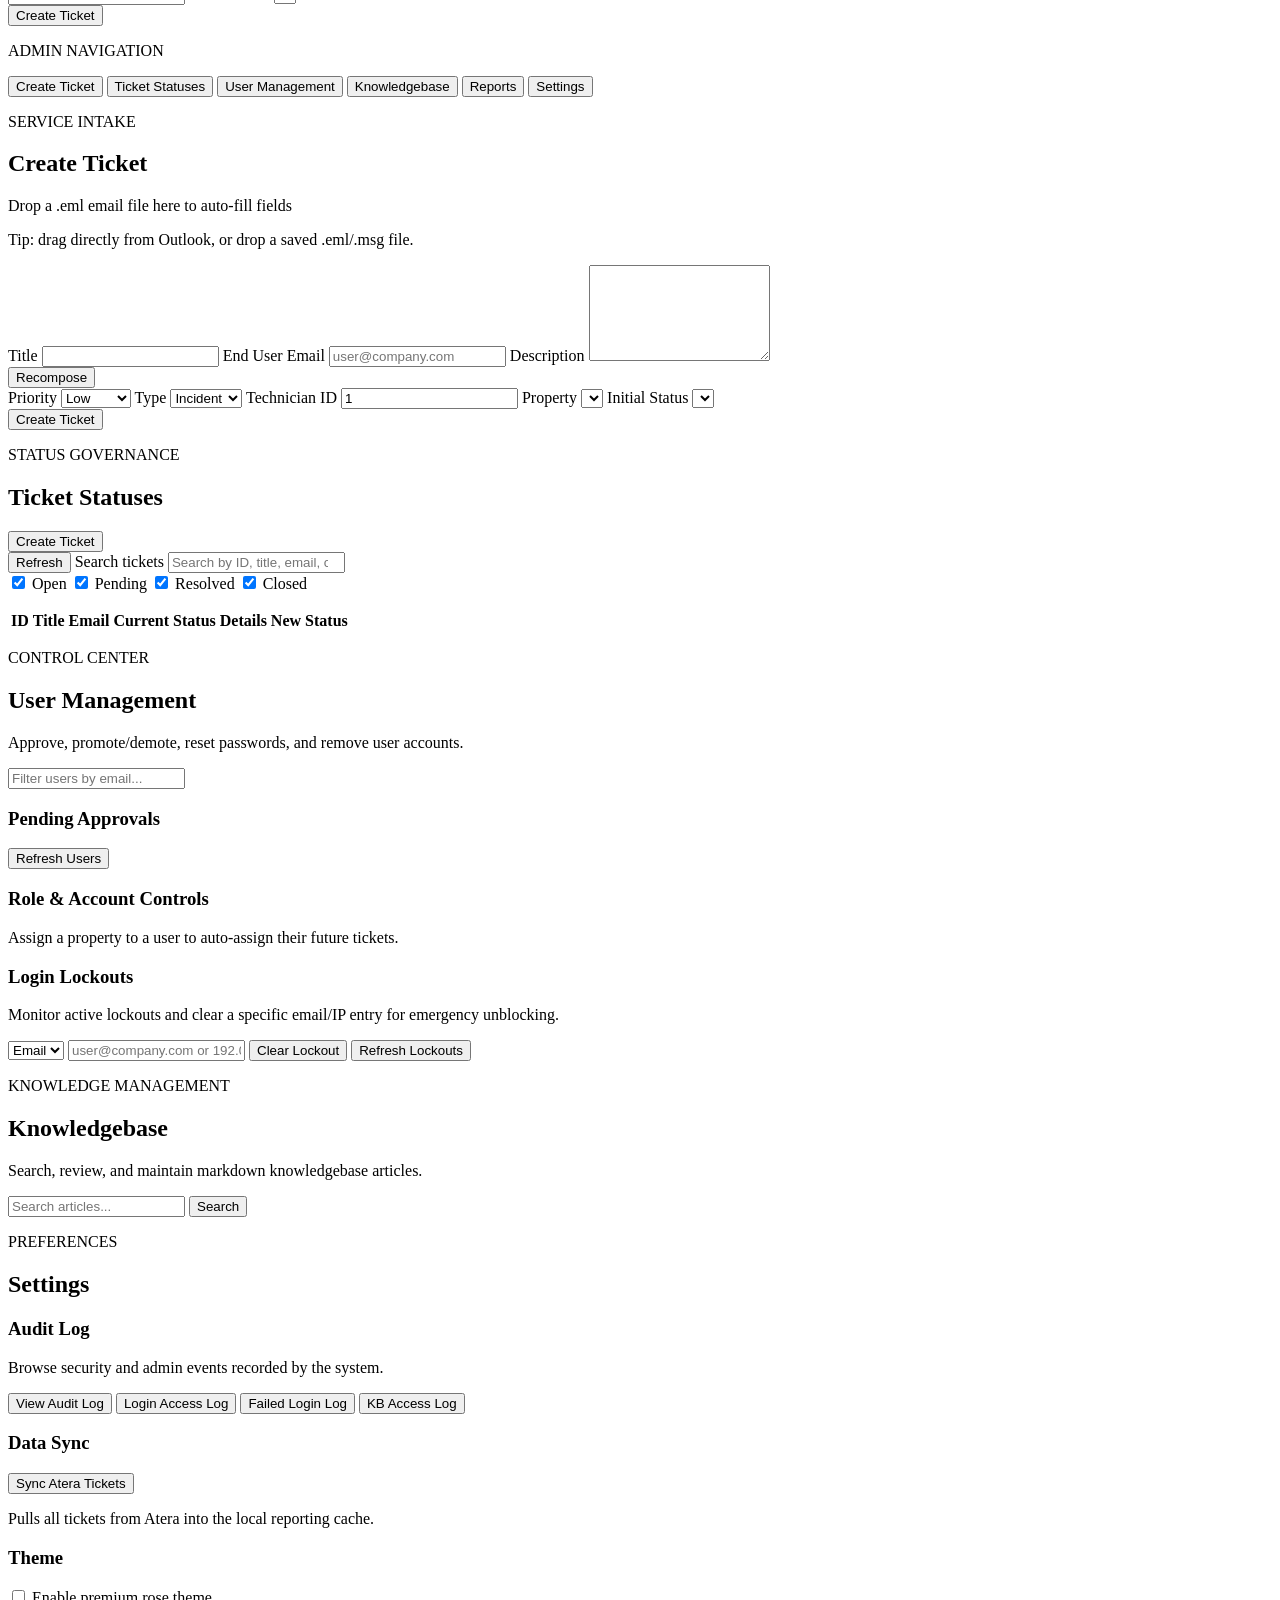
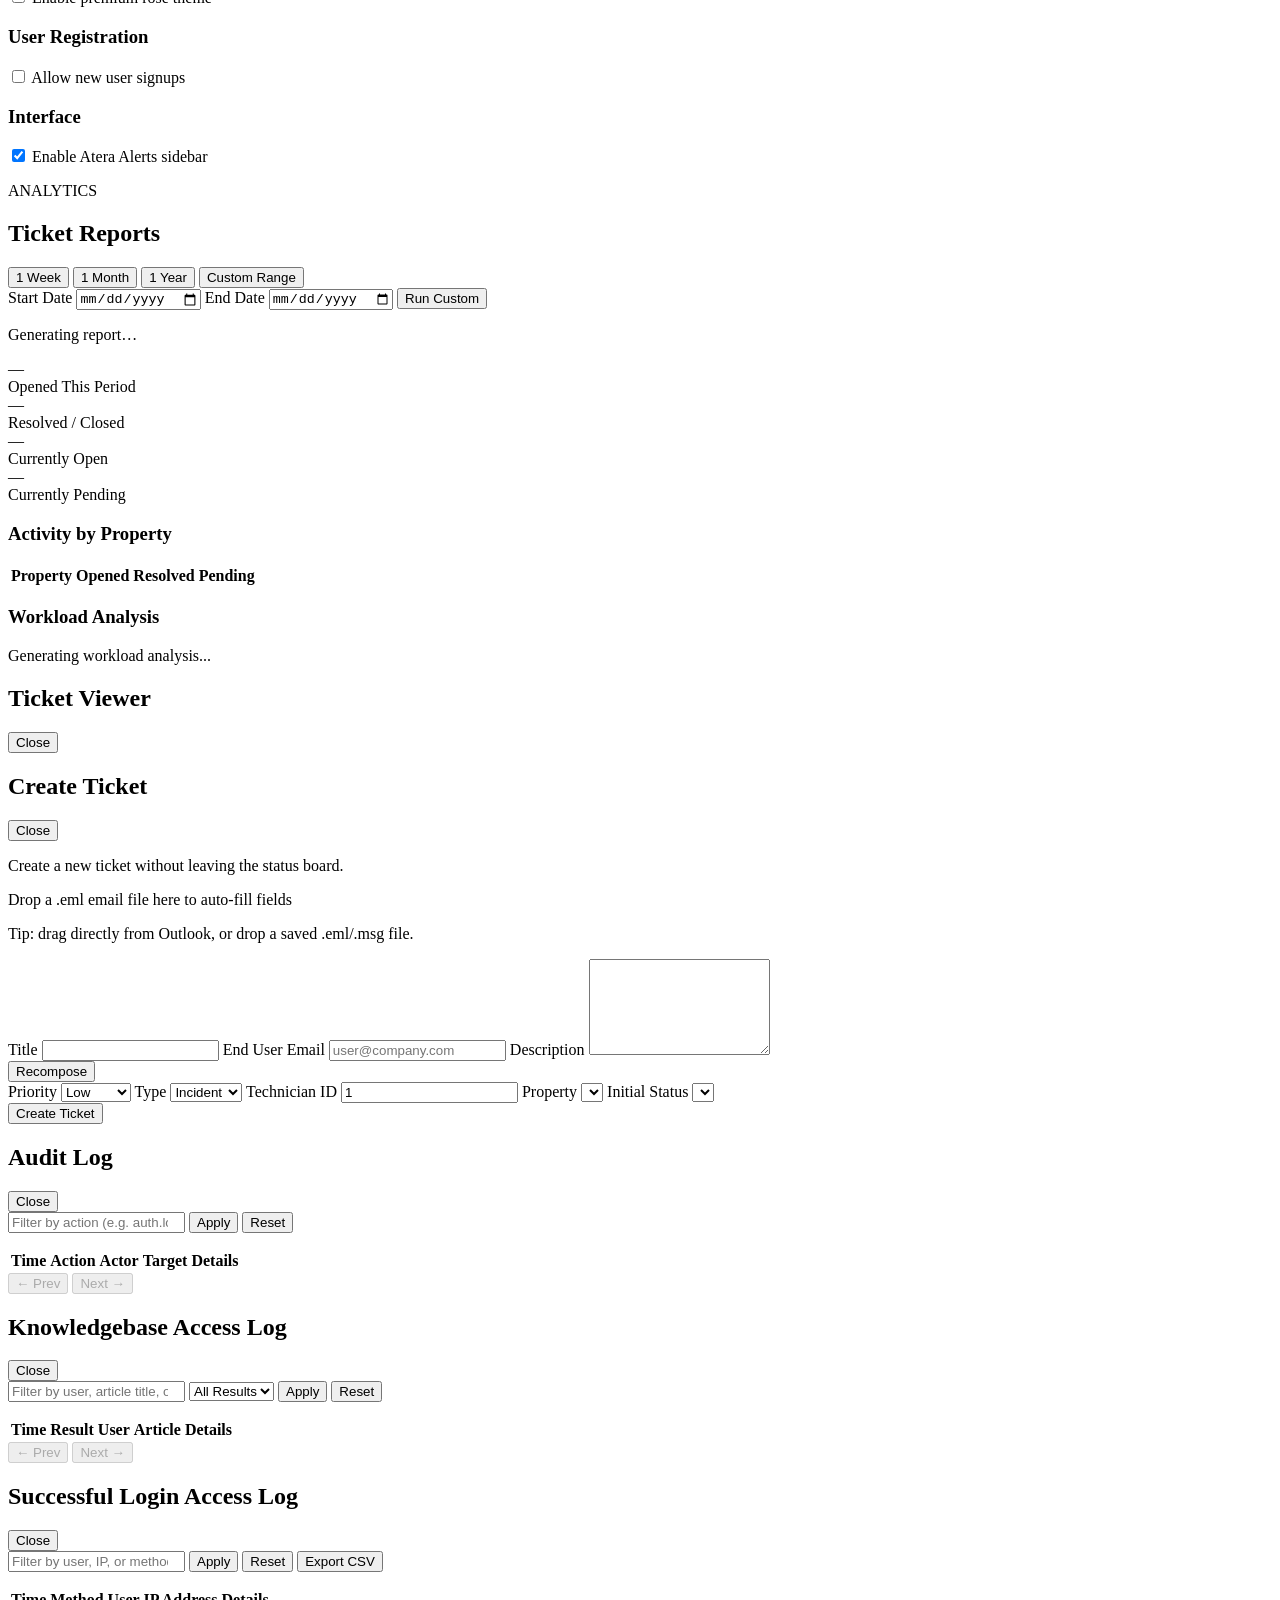
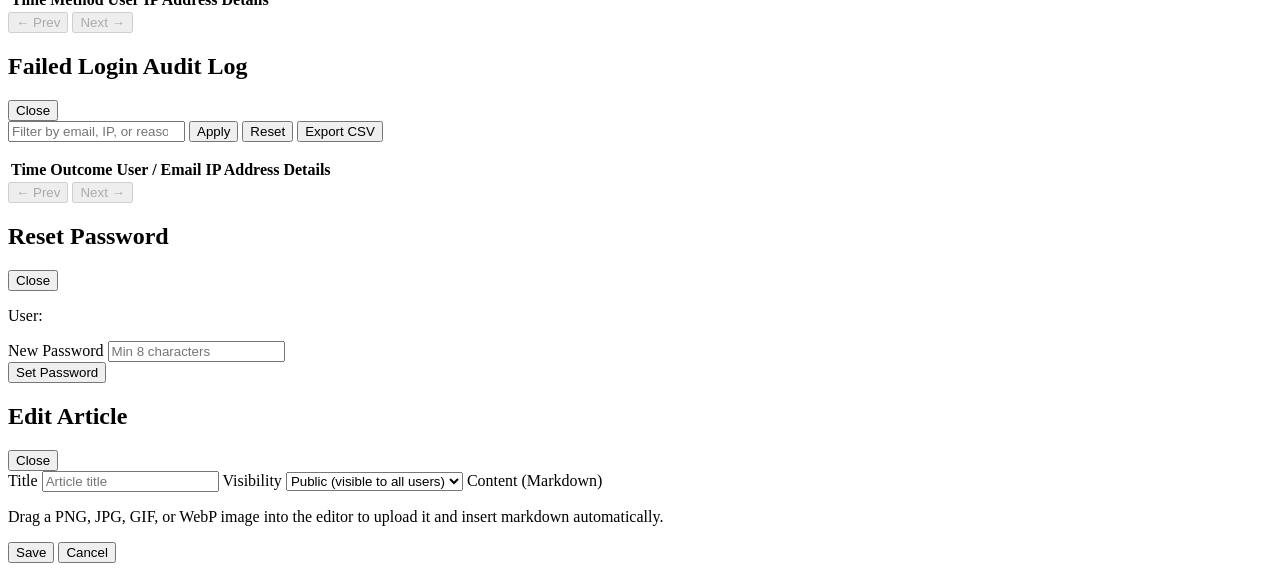
==== commit bbf859d8: "drilldown and more audit logging" ====
--- a/app/static/index.html
+++ b/app/static/index.html
@@ -412,6 +412,8 @@
               <p class="muted">Browse security and admin events recorded by the system.</p>
               <div class="actions" style="justify-content:flex-start;gap:0.75rem;flex-wrap:wrap;">
                 <button id="open-audit-log-btn" type="button">View Audit Log</button>
+                <button id="open-login-access-log-btn" type="button">Login Access Log</button>
+                <button id="open-failed-login-log-btn" type="button">Failed Login Log</button>
                 <button id="open-kb-access-log-btn" type="button">KB Access Log</button>
               </div>
             </div>
@@ -689,6 +691,76 @@
     </div>
   </div>
 
+  <div id="login-access-log-modal" class="ticket-viewer hidden" role="dialog" aria-modal="true" aria-labelledby="login-access-log-modal-title">
+    <div class="ticket-viewer-panel audit-log-panel">
+      <div class="ticket-viewer-header">
+        <h2 id="login-access-log-modal-title">Successful Login Access Log</h2>
+        <button id="login-access-log-close" type="button">Close</button>
+      </div>
+      <div class="audit-log-filters">
+        <input id="login-access-log-search-filter" type="search" placeholder="Filter by user, IP, or method" autocomplete="off">
+        <button id="login-access-log-filter-btn" type="button">Apply</button>
+        <button id="login-access-log-reset-btn" type="button">Reset</button>
+        <button id="login-access-log-export-btn" type="button">Export CSV</button>
+      </div>
+      <p id="login-access-log-status" class="muted"></p>
+      <div class="audit-log-table-wrap">
+        <table class="audit-log-table">
+          <thead>
+            <tr>
+              <th>Time</th>
+              <th>Method</th>
+              <th>User</th>
+              <th>IP Address</th>
+              <th>Details</th>
+            </tr>
+          </thead>
+          <tbody id="login-access-log-body"></tbody>
+        </table>
+      </div>
+      <div class="audit-log-pagination">
+        <button id="login-access-log-prev" type="button" disabled>&#8592; Prev</button>
+        <span id="login-access-log-page-info"></span>
+        <button id="login-access-log-next" type="button" disabled>Next &#8594;</button>
+      </div>
+    </div>
+  </div>
+
+  <div id="failed-login-log-modal" class="ticket-viewer hidden" role="dialog" aria-modal="true" aria-labelledby="failed-login-log-modal-title">
+    <div class="ticket-viewer-panel audit-log-panel">
+      <div class="ticket-viewer-header">
+        <h2 id="failed-login-log-modal-title">Failed Login Audit Log</h2>
+        <button id="failed-login-log-close" type="button">Close</button>
+      </div>
+      <div class="audit-log-filters">
+        <input id="failed-login-log-search-filter" type="search" placeholder="Filter by email, IP, or reason" autocomplete="off">
+        <button id="failed-login-log-filter-btn" type="button">Apply</button>
+        <button id="failed-login-log-reset-btn" type="button">Reset</button>
+        <button id="failed-login-log-export-btn" type="button">Export CSV</button>
+      </div>
+      <p id="failed-login-log-status" class="muted"></p>
+      <div class="audit-log-table-wrap">
+        <table class="audit-log-table">
+          <thead>
+            <tr>
+              <th>Time</th>
+              <th>Outcome</th>
+              <th>User / Email</th>
+              <th>IP Address</th>
+              <th>Details</th>
+            </tr>
+          </thead>
+          <tbody id="failed-login-log-body"></tbody>
+        </table>
+      </div>
+      <div class="audit-log-pagination">
+        <button id="failed-login-log-prev" type="button" disabled>&#8592; Prev</button>
+        <span id="failed-login-log-page-info"></span>
+        <button id="failed-login-log-next" type="button" disabled>Next &#8594;</button>
+      </div>
+    </div>
+  </div>
+
   <div id="password-reset-modal" class="ticket-viewer hidden" role="dialog" aria-modal="true" aria-labelledby="password-reset-title">
     <div class="ticket-viewer-panel">
       <div class="ticket-viewer-header">
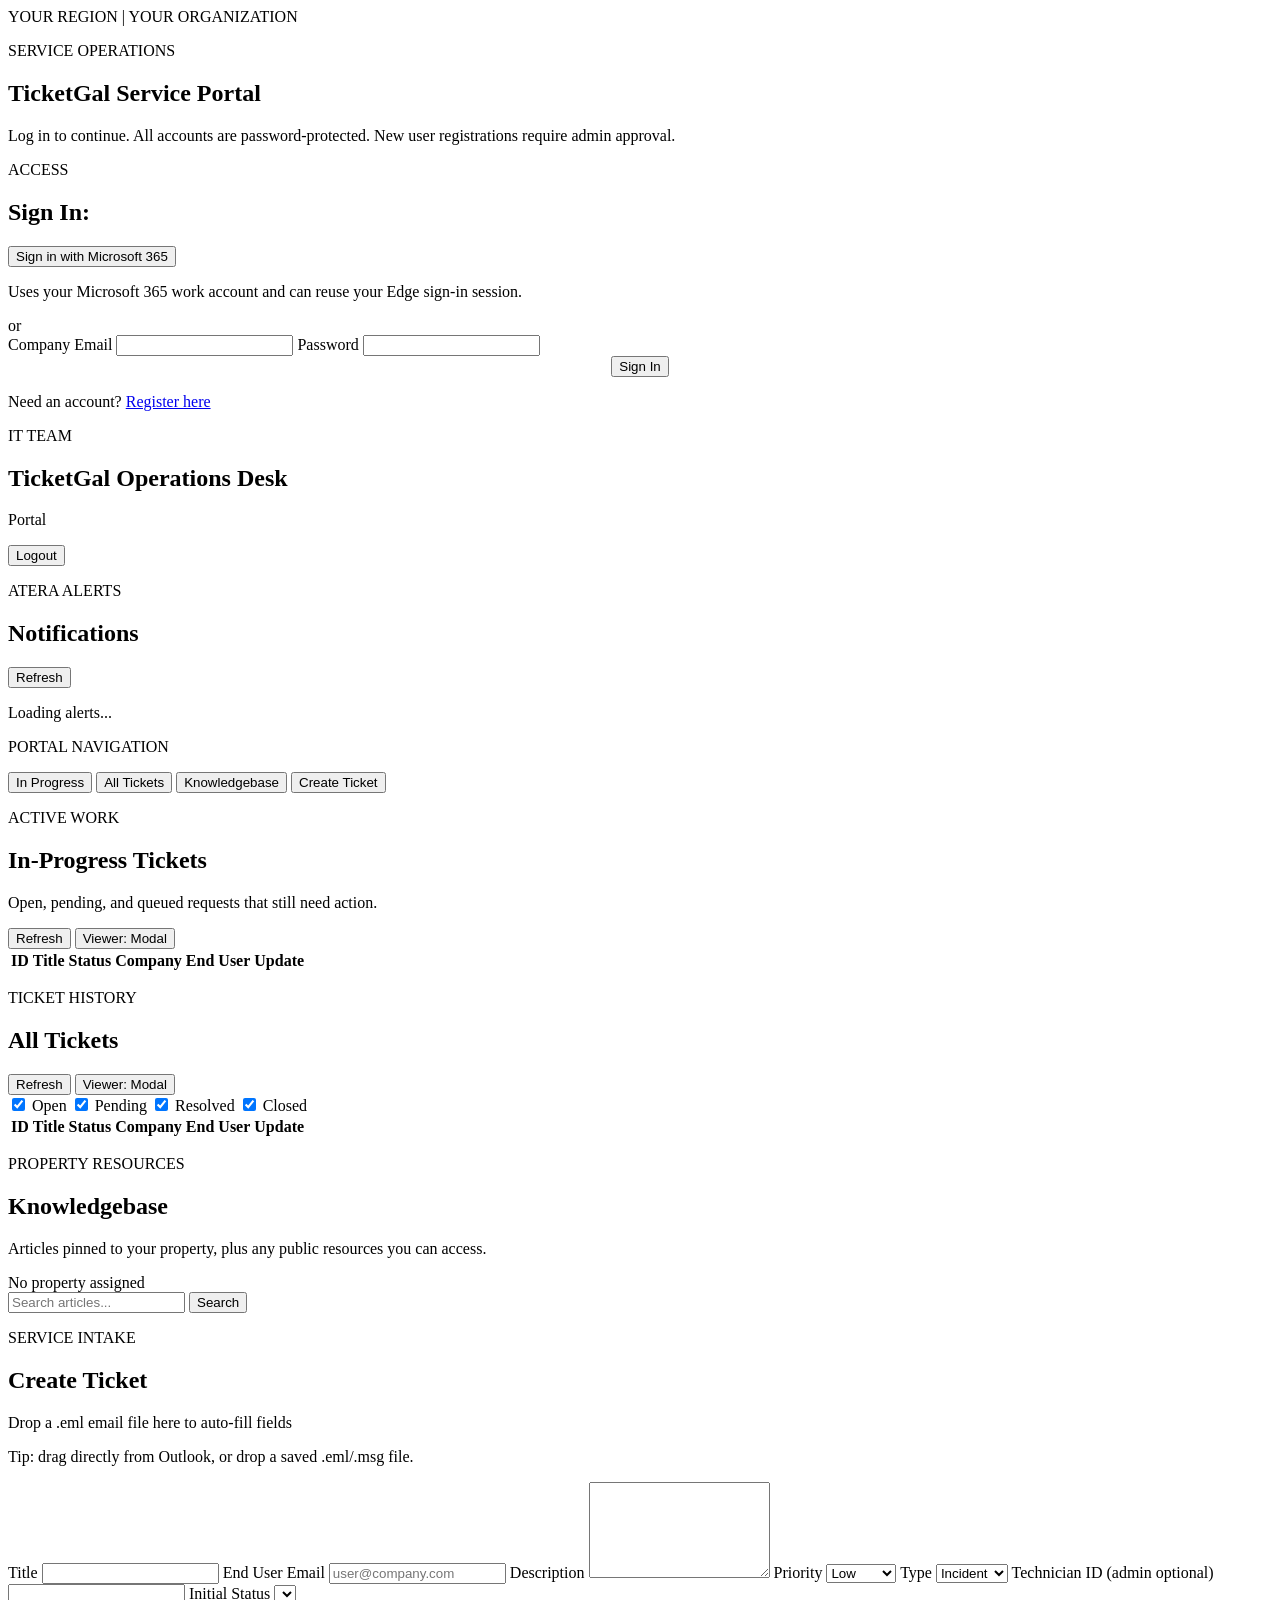
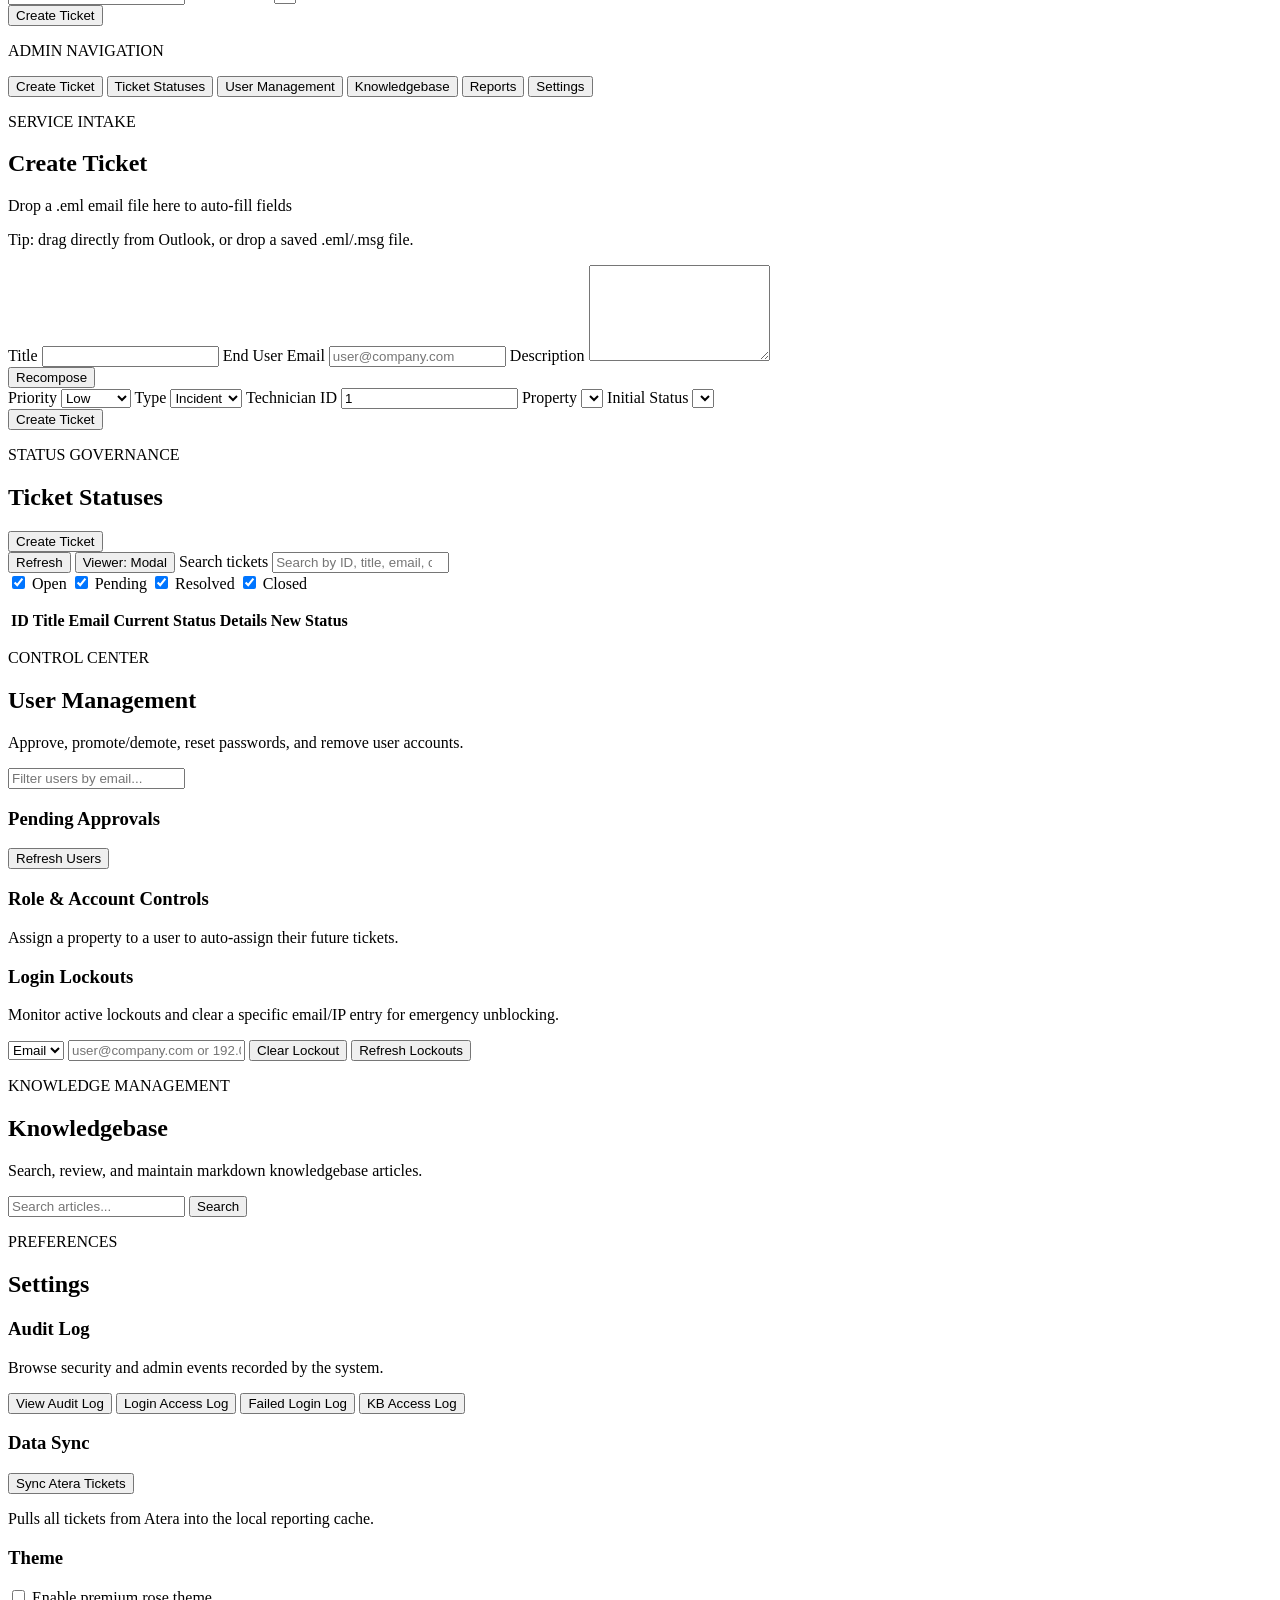
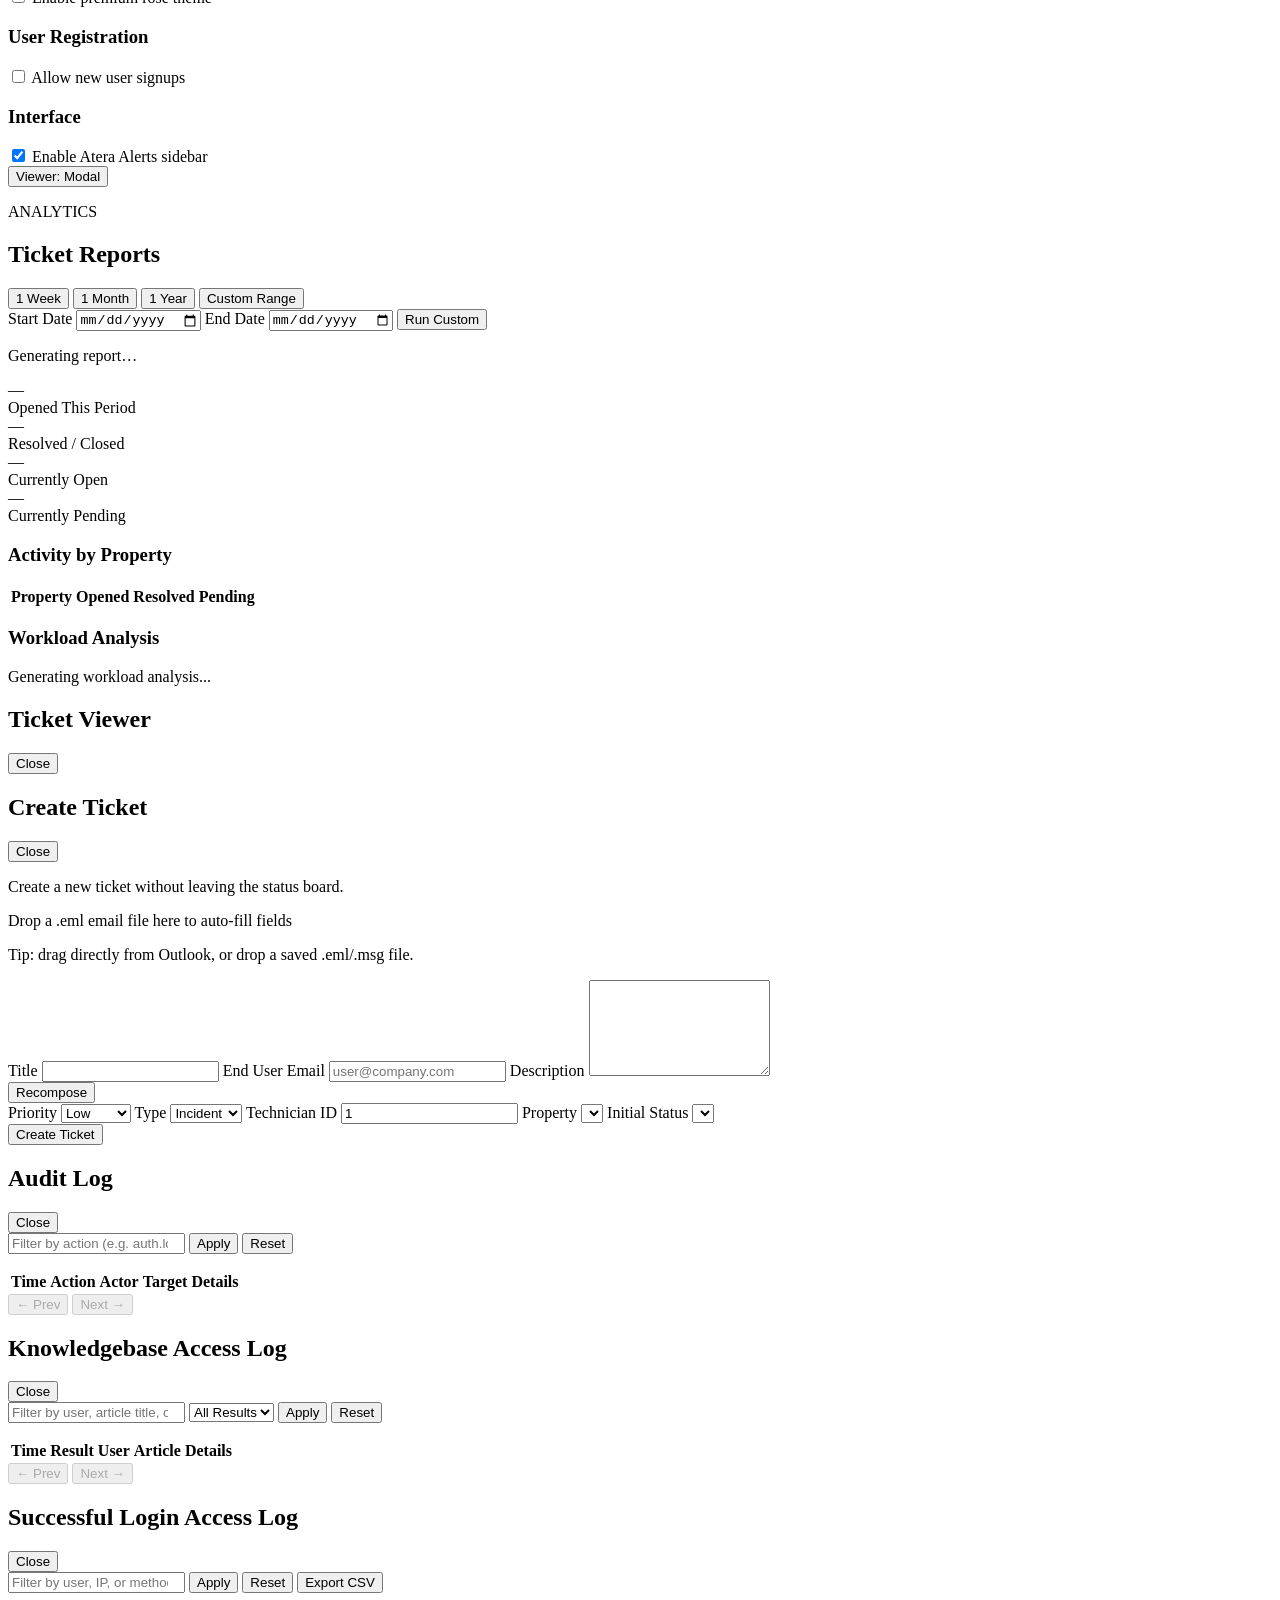
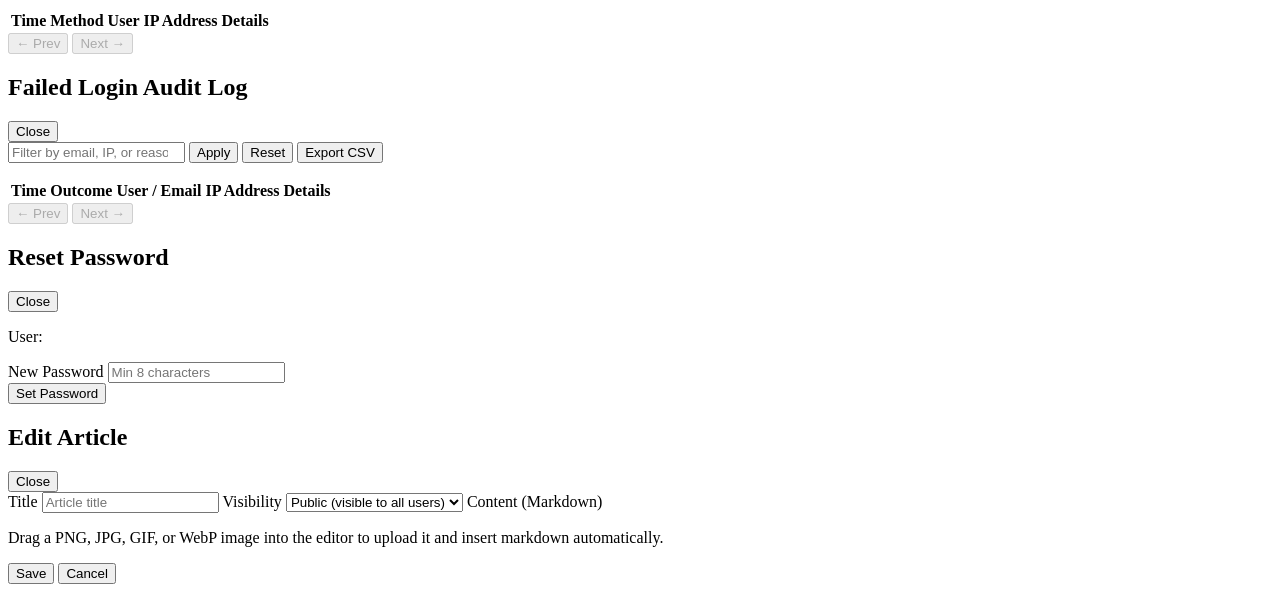
==== commit 13ffb630: "modal/pop-up selection for ticket viewer added" ====
--- a/app/static/index.html
+++ b/app/static/index.html
@@ -87,6 +87,7 @@
               </div>
               <div class="actions">
                 <button id="user-in-progress-refresh-btn" type="button">Refresh</button>
+                <button type="button" data-viewer-mode-toggle>Viewer: Modal</button>
               </div>
             </div>
 
@@ -114,6 +115,7 @@
               </div>
               <div class="actions">
                 <button id="refresh-btn" type="button">Refresh</button>
+                <button type="button" data-viewer-mode-toggle>Viewer: Modal</button>
                 <div id="user-status-filter" class="status-filter-checks">
                   <label><input type="checkbox" value="Open" checked> Open</label>
                   <label><input type="checkbox" value="Pending" checked> Pending</label>
@@ -318,6 +320,7 @@
             </div>
             <div class="actions" style="justify-content:flex-start;gap:0.75rem;flex-wrap:wrap;margin-bottom:1rem;">
               <button id="admin-status-refresh-btn" type="button">Refresh</button>
+              <button type="button" data-viewer-mode-toggle>Viewer: Modal</button>
               <label class="ticket-search-field" for="admin-ticket-search">
                 <span>Search tickets</span>
                 <input id="admin-ticket-search" type="search" placeholder="Search by ID, title, email, company..." autocomplete="off">
@@ -451,6 +454,10 @@
                 <input id="admin-alerts-toggle" type="checkbox" checked>
                 <span>Enable Atera Alerts sidebar</span>
               </label>
+              <div class="actions" style="justify-content:flex-start;gap:0.75rem;flex-wrap:wrap;">
+                <button type="button" data-viewer-mode-toggle>Viewer: Modal</button>
+              </div>
+              <p id="ticket-viewer-mode-status" class="muted"></p>
               <p id="alerts-toggle-status" class="muted"></p>
             </div>
           </section>
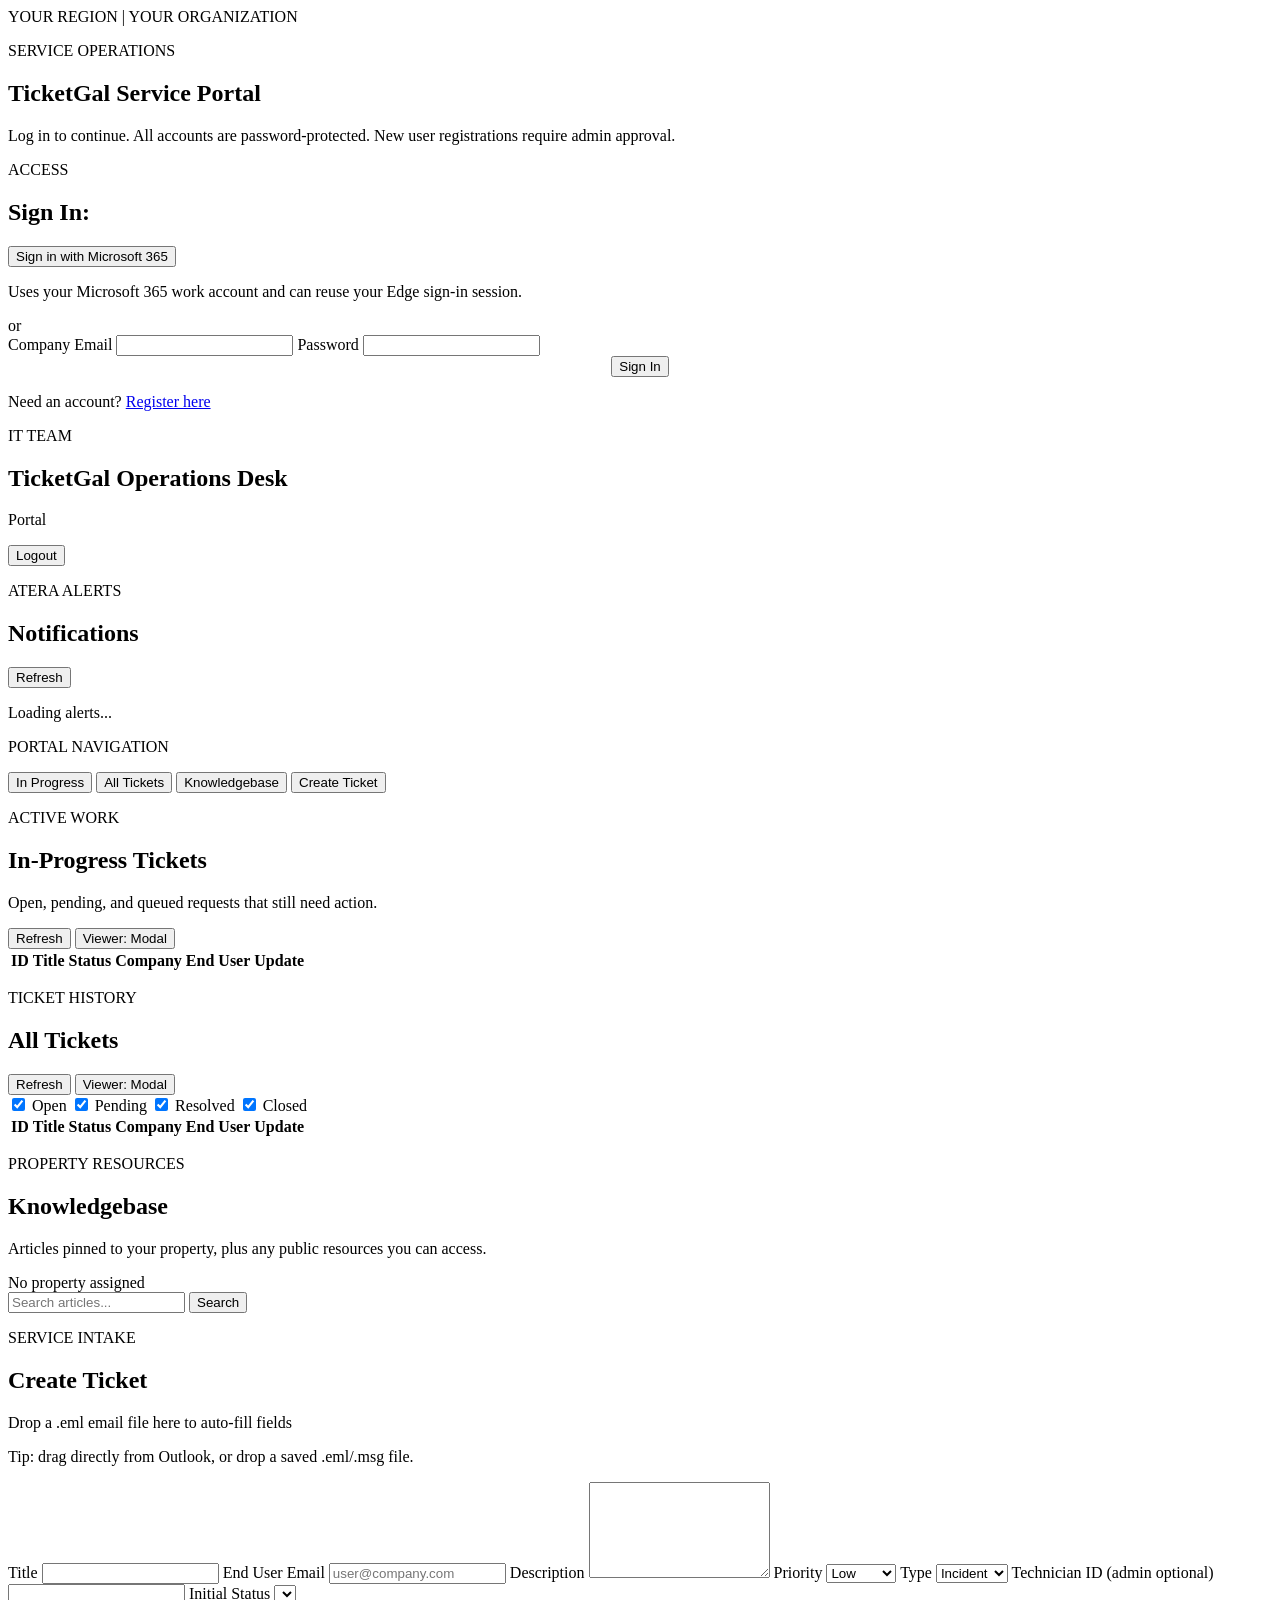
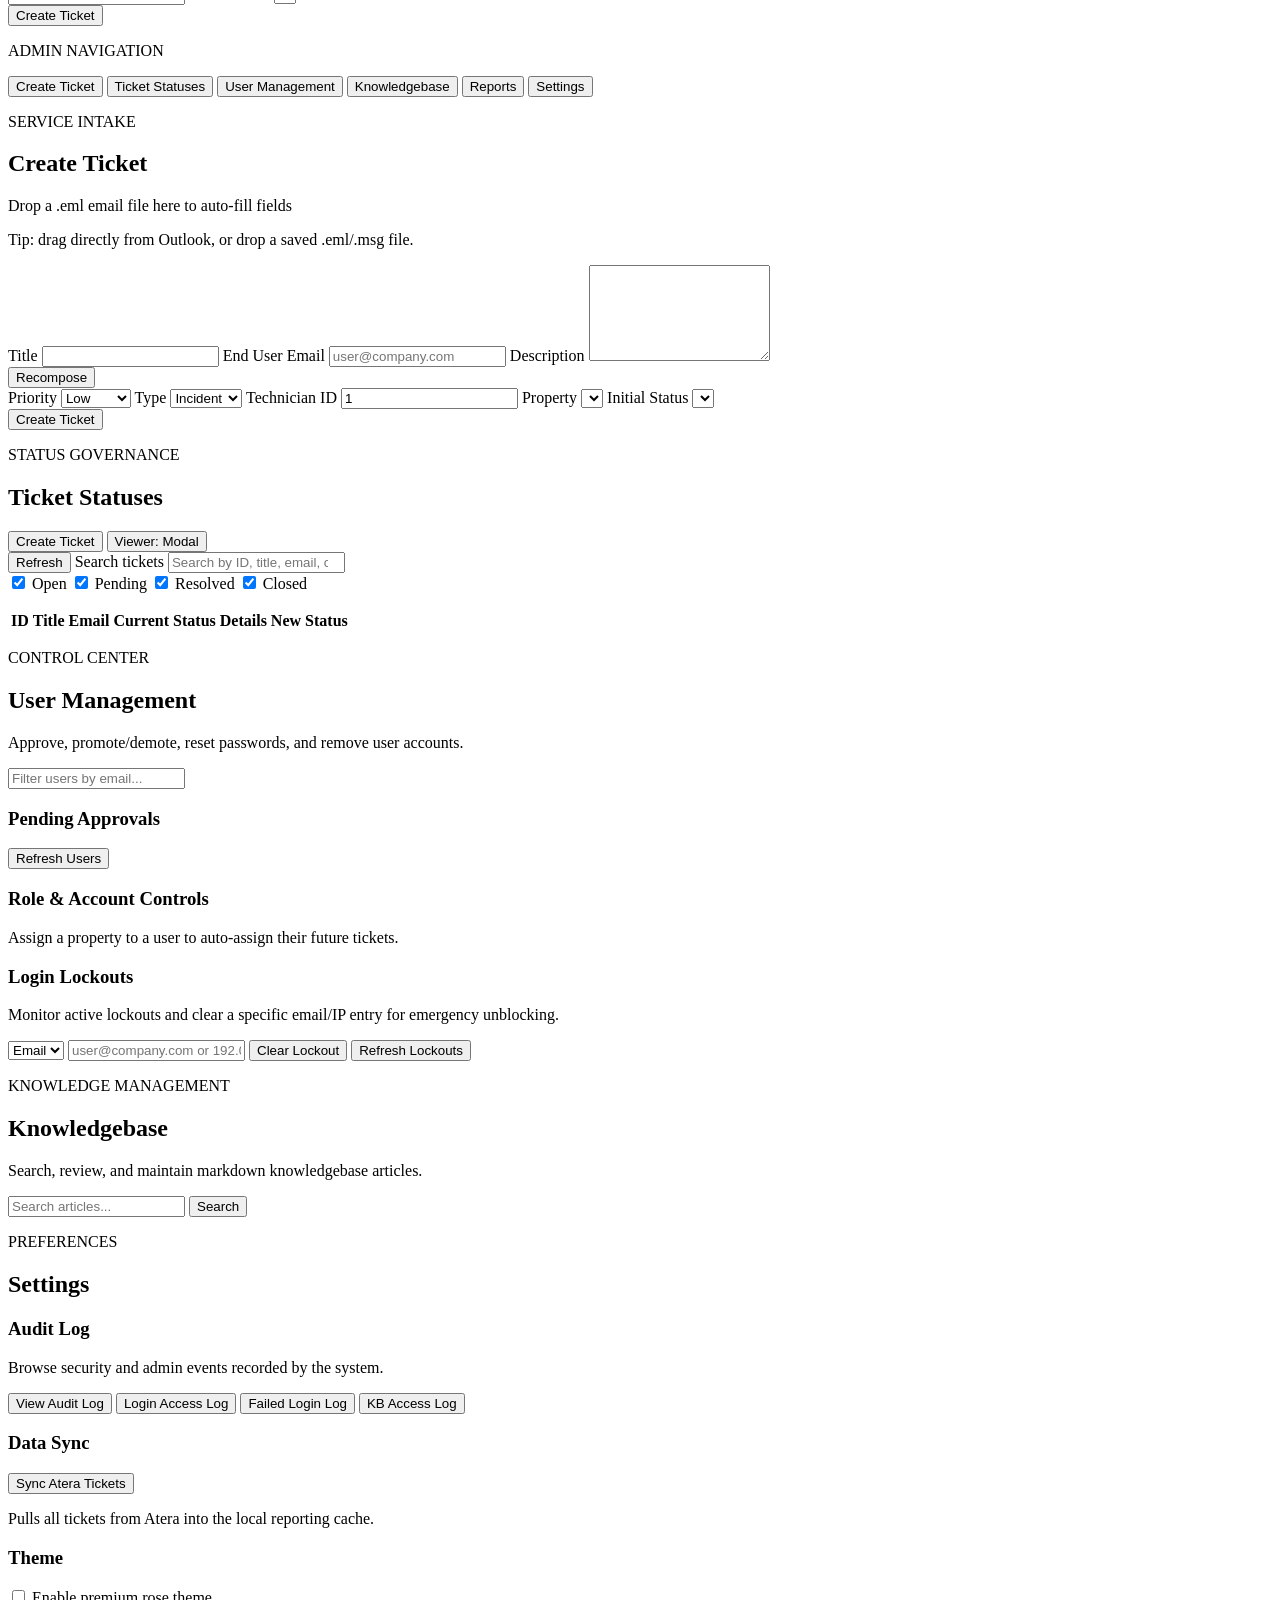
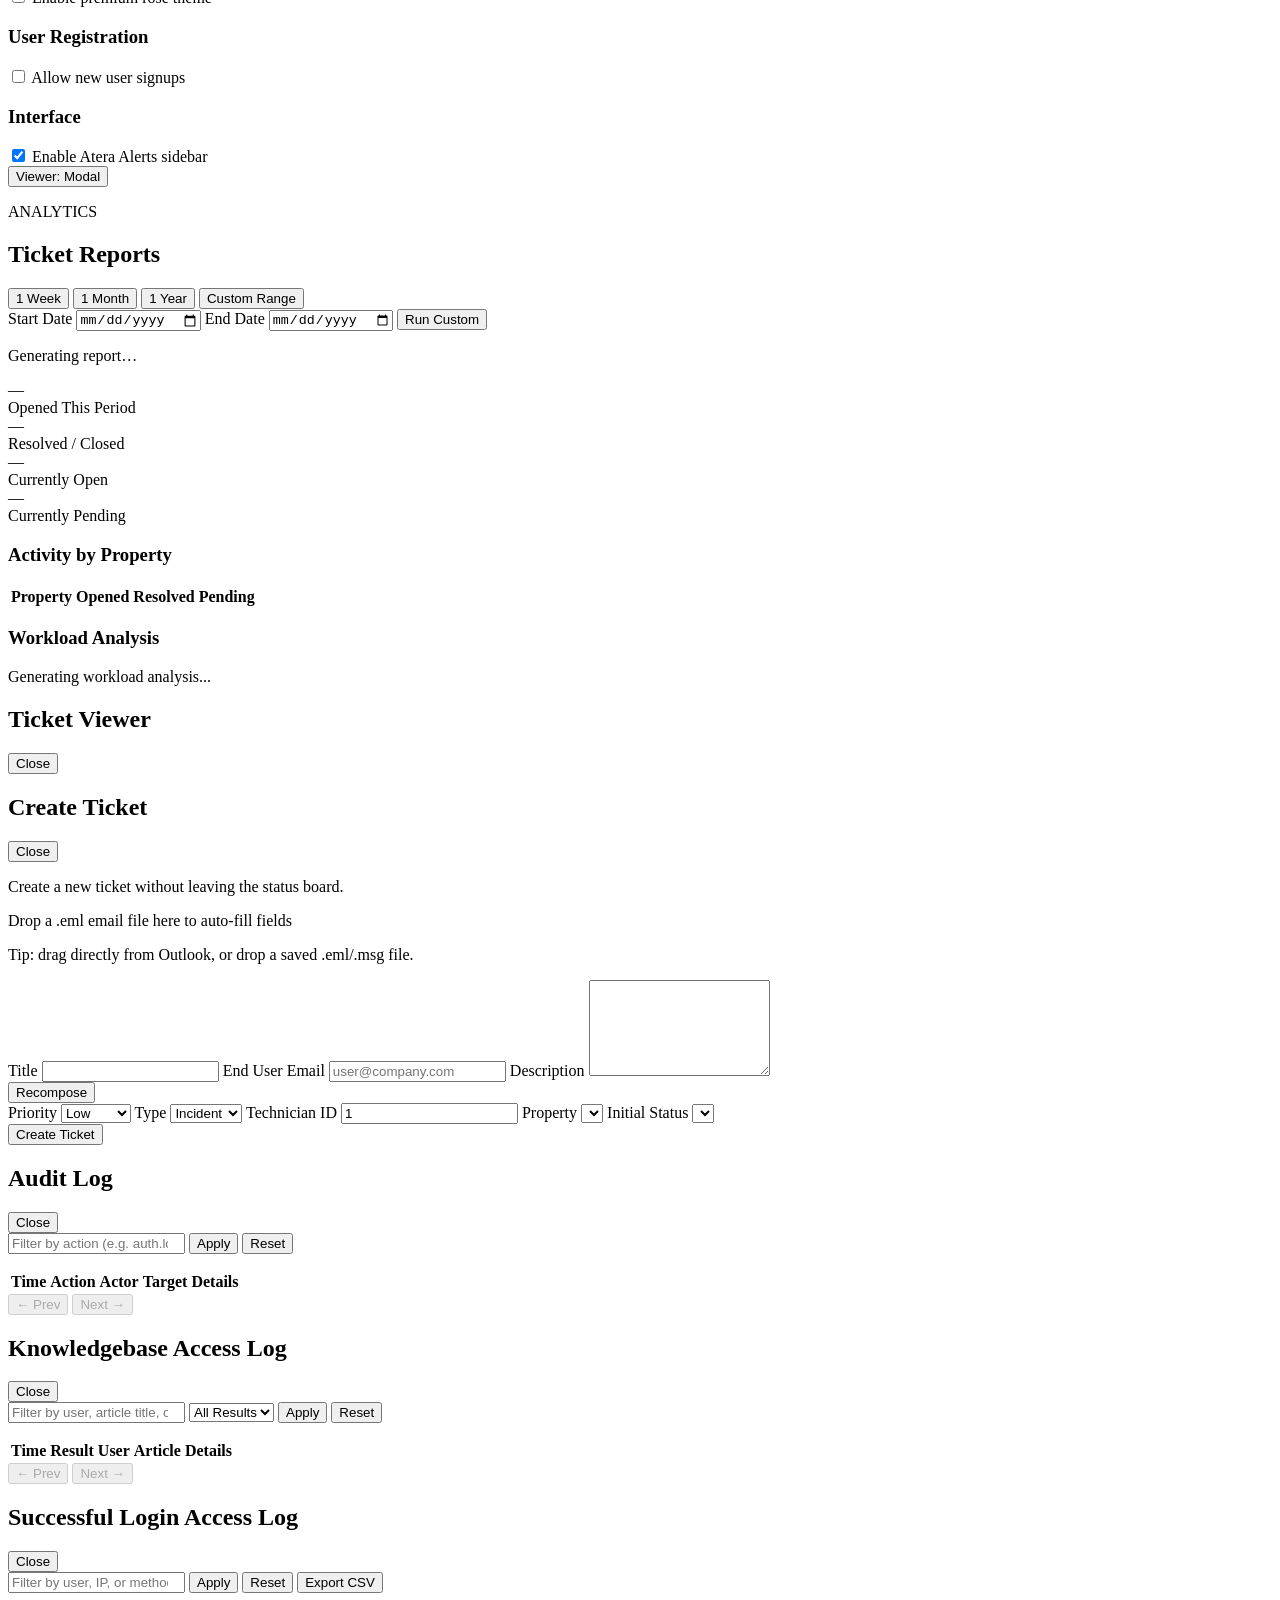
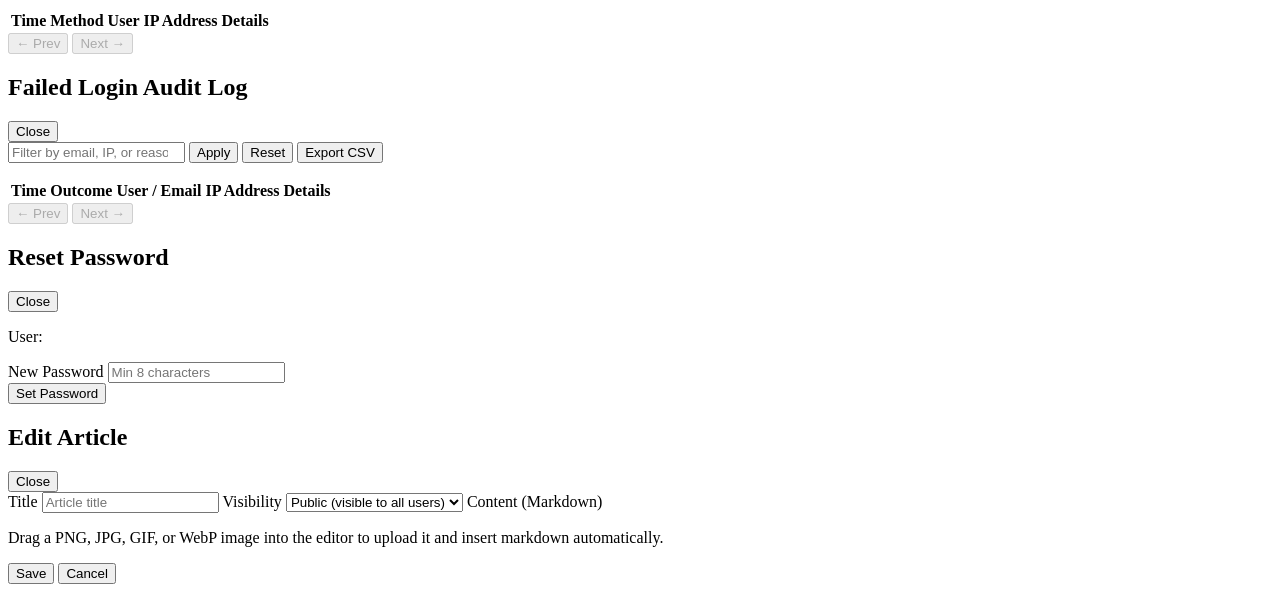
==== commit 87fb054d: "small change to modal behavour button location" ====
--- a/app/static/index.html
+++ b/app/static/index.html
@@ -316,11 +316,13 @@
             <p class="card-kicker">STATUS GOVERNANCE</p>
             <div class="page-header-actions">
               <h2>Ticket Statuses</h2>
-              <button id="admin-status-create-btn" type="button">Create Ticket</button>
+              <div class="actions" style="flex-direction:column;align-items:flex-end;gap:0.45rem;">
+                <button id="admin-status-create-btn" type="button">Create Ticket</button>
+                <button type="button" data-viewer-mode-toggle>Viewer: Modal</button>
+              </div>
             </div>
             <div class="actions" style="justify-content:flex-start;gap:0.75rem;flex-wrap:wrap;margin-bottom:1rem;">
               <button id="admin-status-refresh-btn" type="button">Refresh</button>
-              <button type="button" data-viewer-mode-toggle>Viewer: Modal</button>
               <label class="ticket-search-field" for="admin-ticket-search">
                 <span>Search tickets</span>
                 <input id="admin-ticket-search" type="search" placeholder="Search by ID, title, email, company..." autocomplete="off">
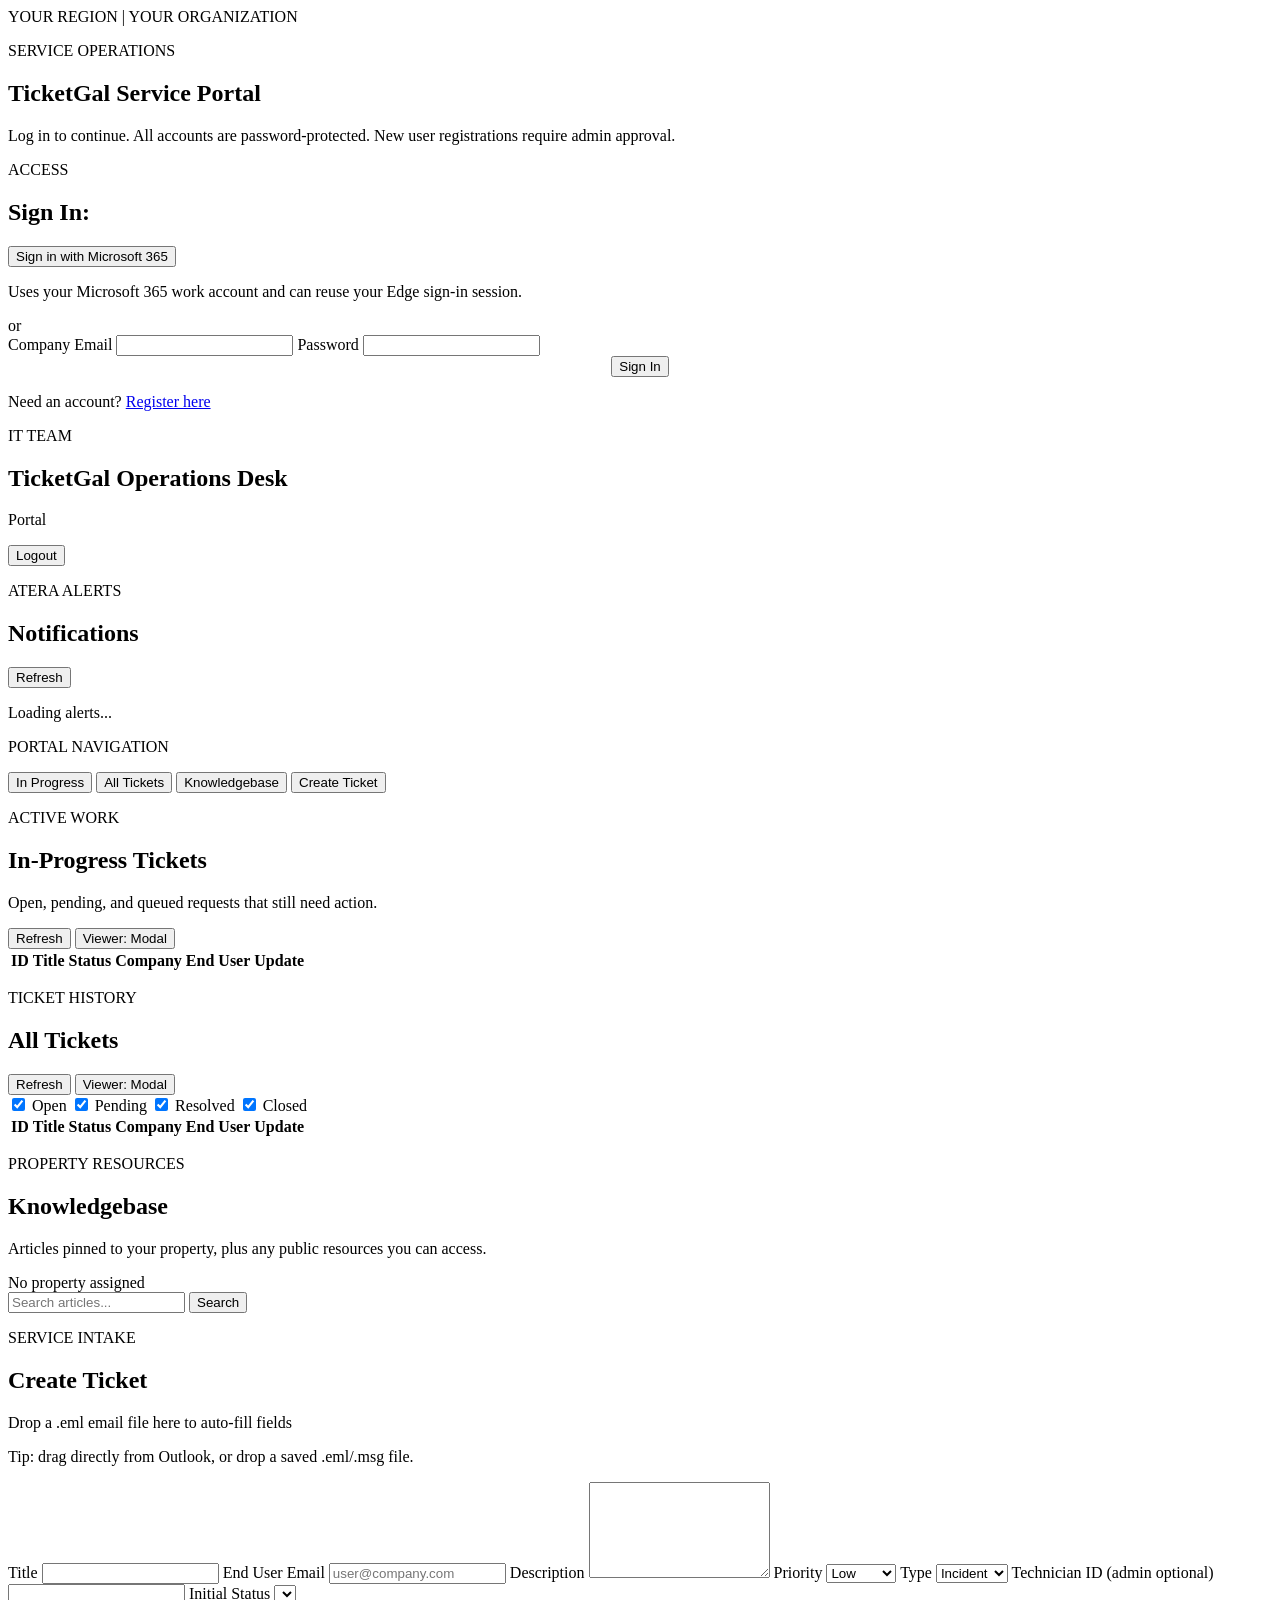
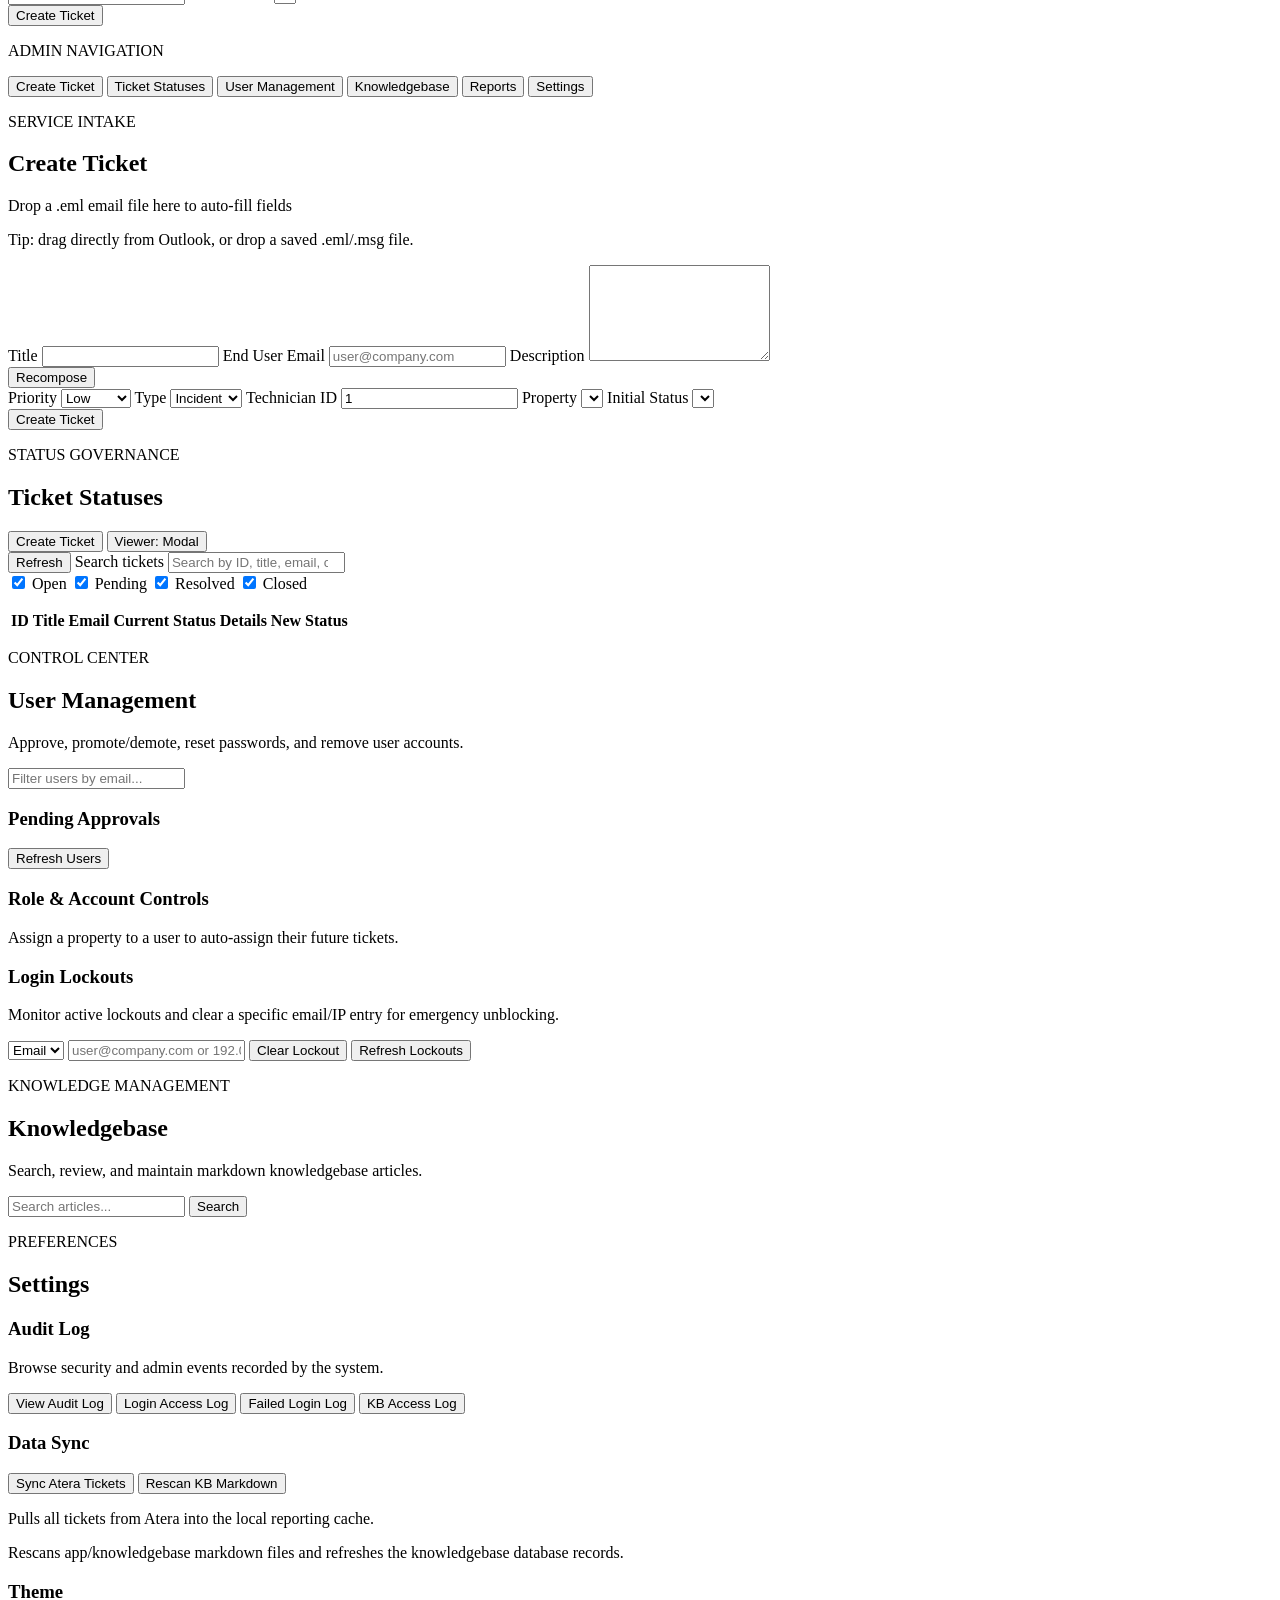
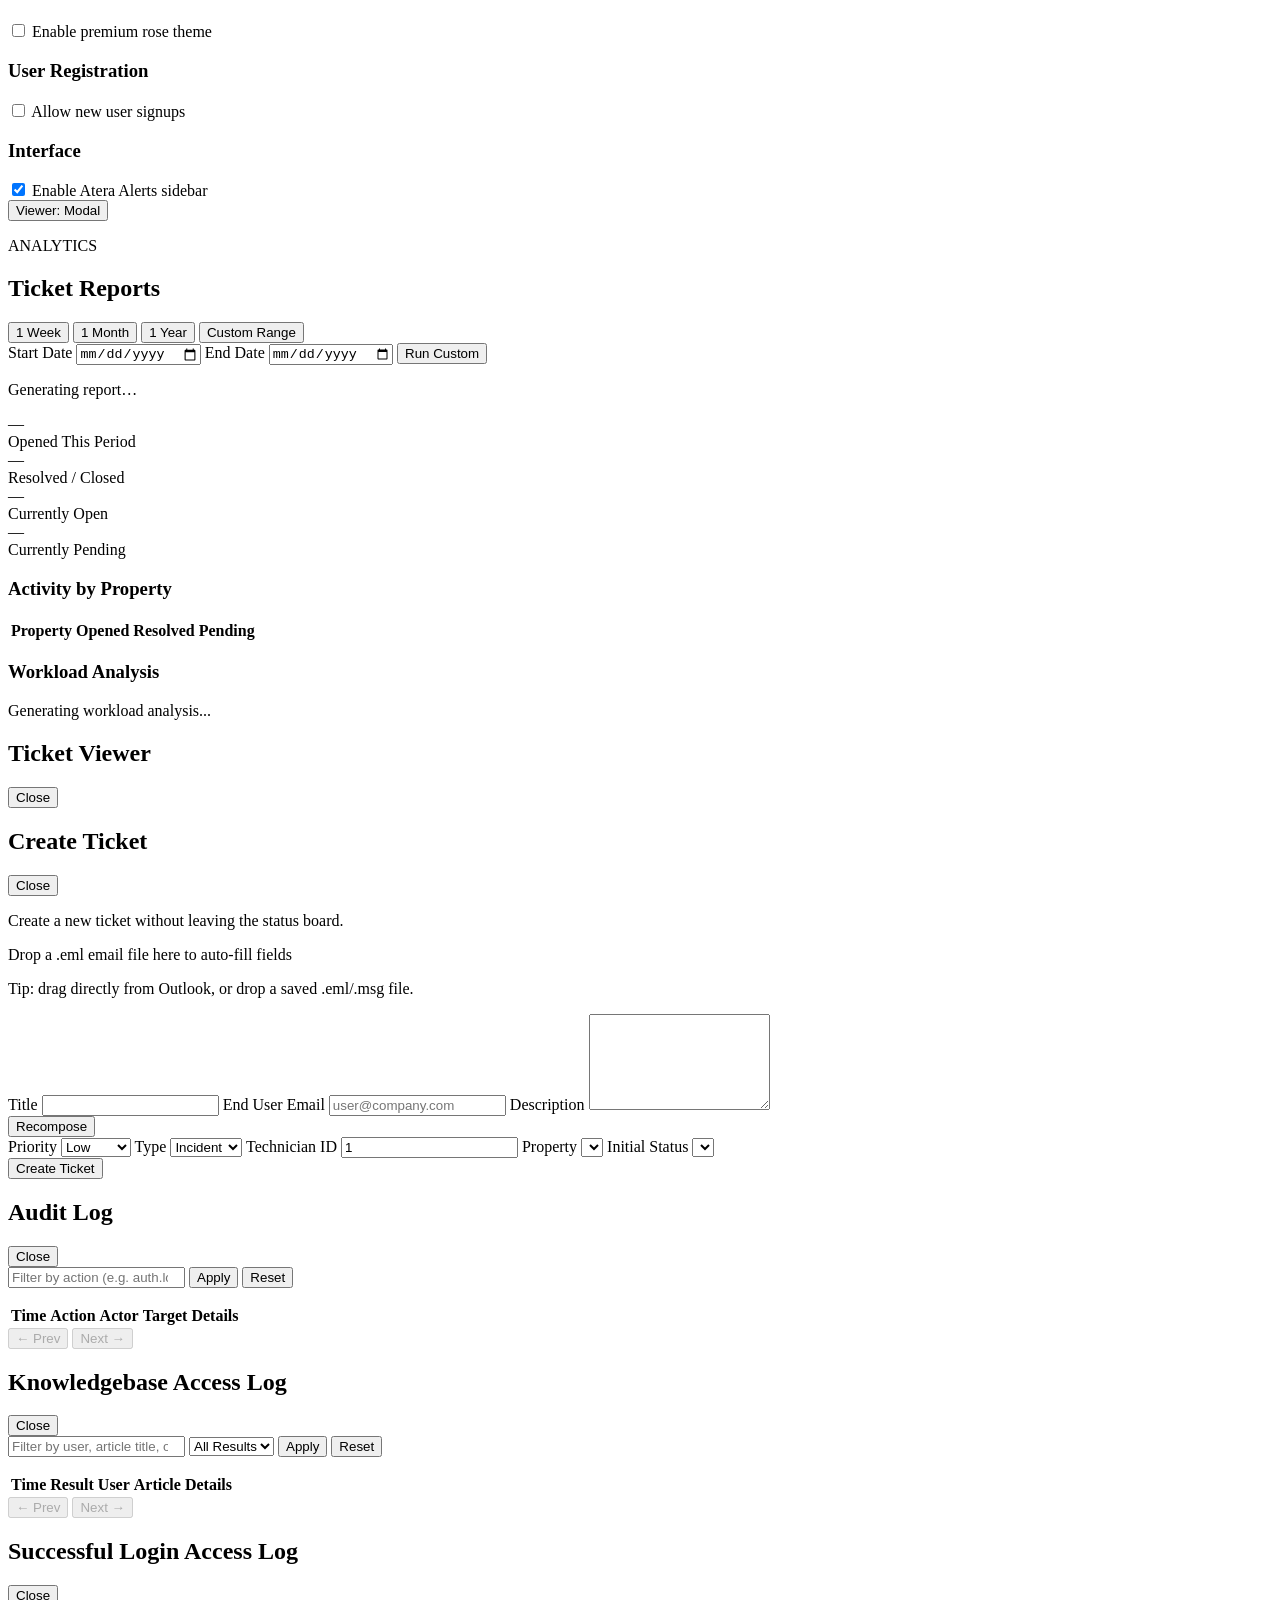
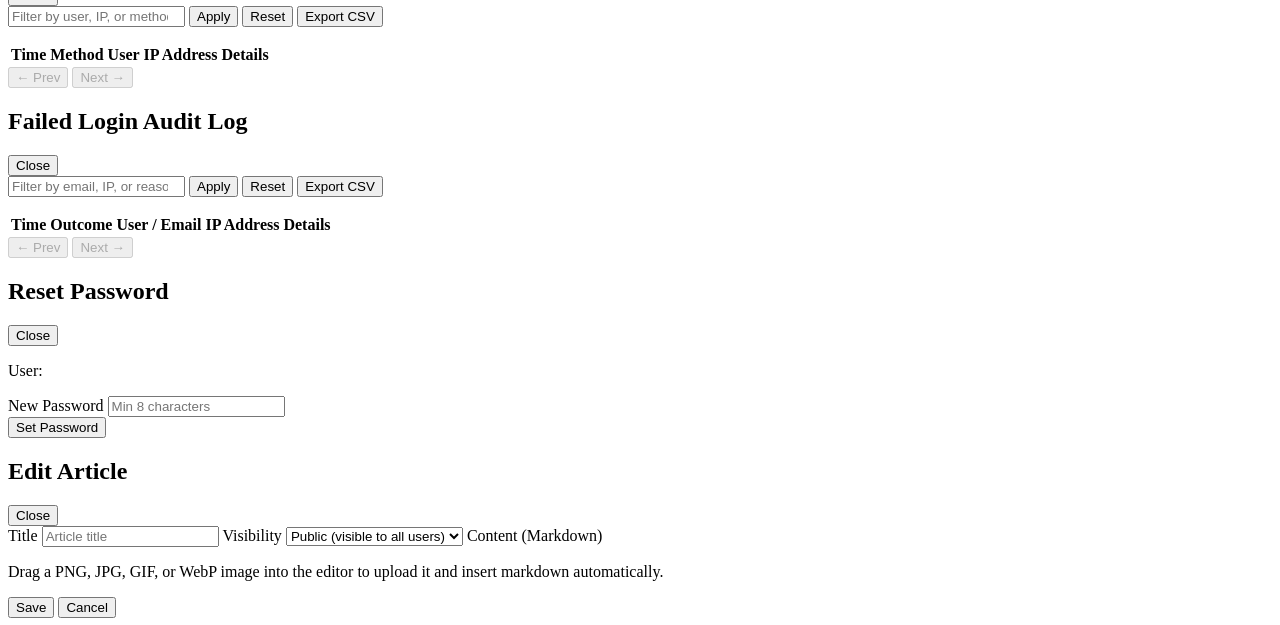
==== commit e1abeb22: "added kb rescan" ====
--- a/app/static/index.html
+++ b/app/static/index.html
@@ -427,9 +427,12 @@
               <h3>Data Sync</h3>
               <div class="actions" style="justify-content:flex-start;gap:0.75rem;flex-wrap:wrap;">
                 <button id="admin-sync-tickets-btn" type="button">Sync Atera Tickets</button>
+                <button id="admin-rescan-kb-btn" type="button">Rescan KB Markdown</button>
                 <span id="admin-sync-tickets-status" class="muted"></span>
               </div>
+              <p id="admin-rescan-kb-status" class="muted"></p>
               <p class="muted">Pulls all tickets from Atera into the local reporting cache.</p>
+              <p class="muted">Rescans app/knowledgebase markdown files and refreshes the knowledgebase database records.</p>
             </div>
 
             <div class="settings-section">
